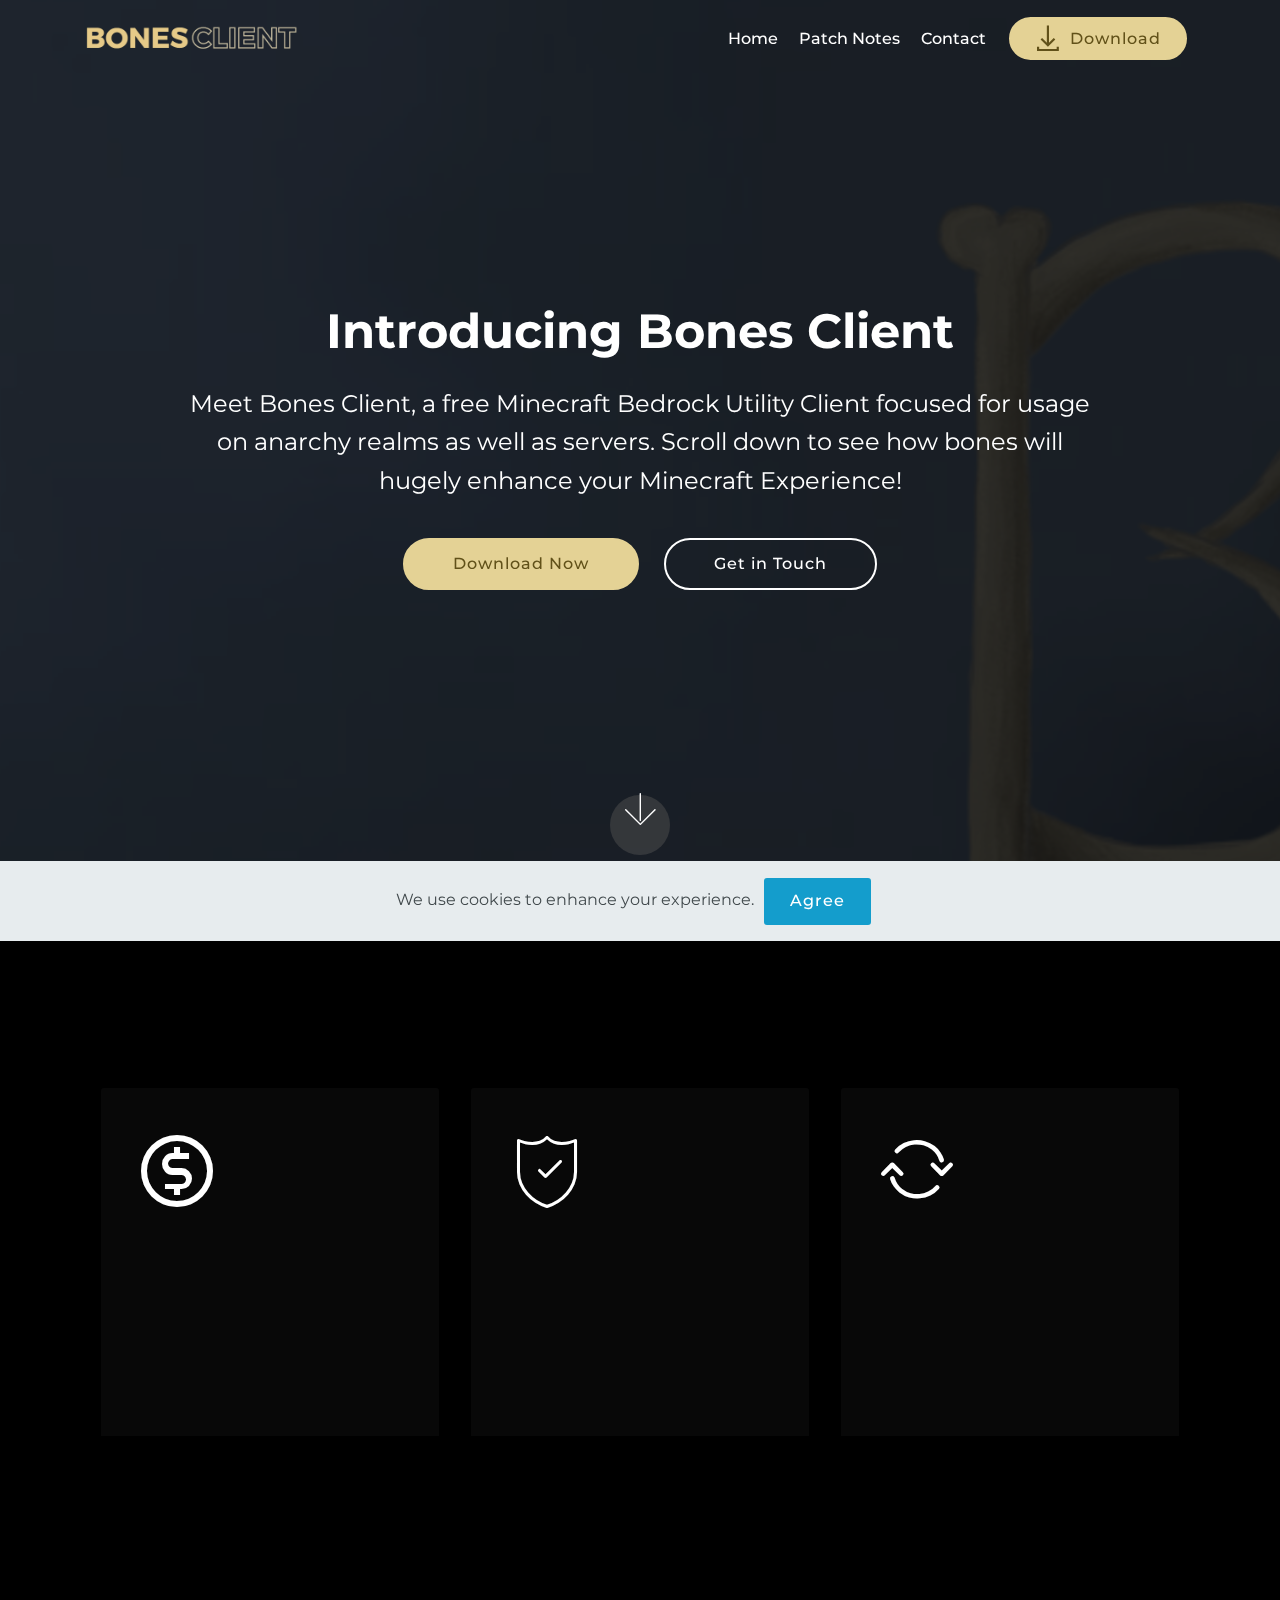
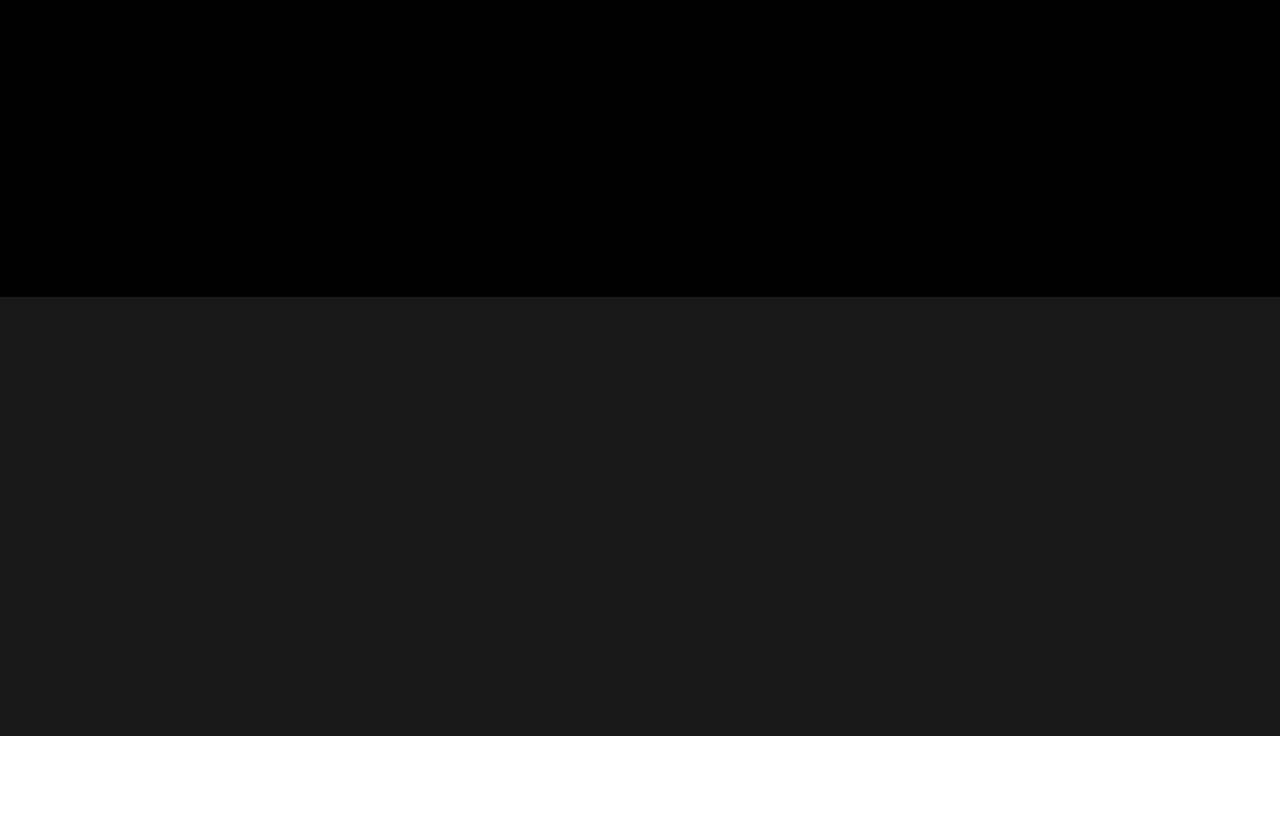
==== index.html @ 1eafcae9 "Add files via upload" ====
<!DOCTYPE html>
<html  >
<head>
  <!-- Site by James v4.12.3, https://bonesclient.ml -->
  <meta charset="UTF-8">
  <meta http-equiv="X-UA-Compatible" content="IE=edge">
  <meta name="generator" content="Dev Version 4.12.3, https://bonesclient.ml">
  <meta name="twitter:card" content="summary_large_image"/>
  <meta name="twitter:image:src" content="assets/images/index-meta.png">
  <meta property="og:image" content="assets/images/index-meta.png">
  <meta name="twitter:title" content="Home | Bones Client">
  <meta name="viewport" content="width=device-width, initial-scale=1, minimum-scale=1">
  <link rel="shortcut icon" href="assets/images/image-2.png" type="image/x-icon">
  <meta name="description" content="The homepage of bones client.">
  
  
  <title>Home | Bones Client</title>
  <link rel="stylesheet" href="assets/web/assets/mobirise-icons-bold/mobirise-icons-bold.css">
  <link rel="stylesheet" href="assets/web/assets/mobirise-icons2/mobirise2.css">
  <link rel="stylesheet" href="assets/web/assets/mobirise-icons/mobirise-icons.css">
  <link rel="stylesheet" href="assets/bootstrap/css/bootstrap.min.css">
  <link rel="stylesheet" href="assets/bootstrap/css/bootstrap-grid.min.css">
  <link rel="stylesheet" href="assets/bootstrap/css/bootstrap-reboot.min.css">
  <link rel="stylesheet" href="assets/dropdown/css/style.css">
  <link rel="stylesheet" href="assets/animatecss/animate.min.css">
  <link rel="stylesheet" href="assets/tether/tether.min.css">
  <link rel="stylesheet" href="assets/socicon/css/styles.css">
  <link rel="stylesheet" href="assets/theme/css/style.css">
  <link rel="preload" as="style" href="assets/mobirise/css/mbr-additional.css"><link rel="stylesheet" href="assets/mobirise/css/mbr-additional.css" type="text/css">
  
  
  
</head>
<body>
  <section class="menu cid-s9dp23ls5Z" once="menu" id="menu1-0">

    

    <nav class="navbar navbar-expand beta-menu navbar-dropdown align-items-center navbar-fixed-top navbar-toggleable-sm bg-color transparent">
        <button class="navbar-toggler navbar-toggler-right" type="button" data-toggle="collapse" data-target="#navbarSupportedContent" aria-controls="navbarSupportedContent" aria-expanded="false" aria-label="Toggle navigation">
            <div class="hamburger">
                <span></span>
                <span></span>
                <span></span>
                <span></span>
            </div>
        </button>
        <div class="menu-logo">
            <div class="navbar-brand">
                <span class="navbar-logo">
                    <a href="index.html">
                         <img src="assets/images/image-removebg-preview-9.png" alt="Mobirise" title="" style="height: 3.8rem;">
                    </a>
                </span>
                
            </div>
        </div>
        <div class="collapse navbar-collapse" id="navbarSupportedContent">
            <ul class="navbar-nav nav-dropdown" data-app-modern-menu="true"><li class="nav-item">
                    <a class="nav-link link text-white display-4" href="index.html">
                        
                        Home</a>
                </li>
                <li class="nav-item">
                    <a class="nav-link link text-white display-4" href="patch-notes.html">
                        
                        Patch Notes</a>
                </li><li class="nav-item"><a class="nav-link link text-white display-4" href="contact.html">
                        
                        Contact</a></li></ul>
            <div class="navbar-buttons mbr-section-btn"><a class="btn btn-sm btn-info display-4" href="download.html"><span class="mobi-mbri mobi-mbri-download mbr-iconfont mbr-iconfont-btn"></span>
                    
                    Download</a></div>
        </div>
    </nav>
</section>

<section class="engine"><a href="https://mobirise.info/h">create a web page</a></section><section class="cid-s9dpW4cPaA mbr-fullscreen mbr-parallax-background" id="header2-1">

    

    <div class="mbr-overlay" style="opacity: 0.8; background-color: rgb(0, 0, 0);"></div>

    <div class="container align-center">
        <div class="row justify-content-md-center">
            <div class="mbr-white col-md-10">
                <h1 class="mbr-section-title mbr-bold pb-3 mbr-fonts-style display-2">Introducing Bones Client</h1>
                
                <p class="mbr-text pb-3 mbr-fonts-style display-5">Meet Bones Client, a free Minecraft Bedrock Utility Client focused for usage on anarchy realms as well as servers. Scroll down to see how bones will hugely enhance your Minecraft Experience!<br></p>
                <div class="mbr-section-btn"><a class="btn btn-md btn-info display-4" href="download.html">Download Now</a>
                    <a class="btn btn-md btn-white-outline display-4" href="contact.html">Get in Touch</a></div>
            </div>
        </div>
    </div>
    <div class="mbr-arrow hidden-sm-down" aria-hidden="true">
        <a href="#next">
            <i class="mbri-down mbr-iconfont"></i>
        </a>
    </div>
</section>

<section class="header1 cid-s9dGH7DBmK" id="header16-h">

    

    

    <div class="container">
        <div class="row justify-content-md-center">
            <div class="col-md-10 align-center">
                <h1 class="mbr-section-title mbr-bold pb-3 mbr-fonts-style display-2">
                    Bones Guarantee</h1>
                
                
                
            </div>
        </div>
    </div>

</section>

<section class="features6 cid-s9duPdUijD" id="features6-2">
    
    

    
    <div class="container">
        <div class="media-container-row">

            <div class="card p-3 col-12 col-md-6 col-lg-4">
                <div class="card-img pb-3">
                    <span class="mbr-iconfont mobi-mbri-cash mobi-mbri" style="color: rgb(255, 255, 255); fill: rgb(255, 255, 255);"></span>
                </div>
                <div class="card-box">
                    <h4 class="card-title py-3 mbr-fonts-style display-7"><strong>
                        No Payment Required</strong></h4>
                    <p class="mbr-text mbr-fonts-style display-7">Bones Client is 100% free, without any payment required. We provide bones for free to ensure satisfaction of users.</p>
                </div>
            </div>

            <div class="card p-3 col-12 col-md-6 col-lg-4">
                <div class="card-img pb-3">
                    <span class="mbr-iconfont mbri-protect" style="color: rgb(255, 255, 255); fill: rgb(255, 255, 255);"></span>
                </div>
                <div class="card-box">
                    <h4 class="card-title py-3 mbr-fonts-style display-7"><strong>100% Malware Free &amp; Safe</strong></h4>
                    <p class="mbr-text mbr-fonts-style display-7">
                       Bones Client offers an experience, free of any harmful software or any viruses that could damage your computer.</p>
                </div>
            </div>

            <div class="card p-3 col-12 col-md-6 col-lg-4">
                <div class="card-img pb-3">
                    <span class="mbr-iconfont mbrib-update" style="color: rgb(255, 255, 255); fill: rgb(255, 255, 255);"></span>
                </div>
                <div class="card-box">
                    <h4 class="card-title py-3 mbr-fonts-style display-7"><strong>
                        Constant Updates</strong></h4>
                    <p class="mbr-text mbr-fonts-style display-7">
                       Bones Client is always up to date, with constant updates and upgrades to ensure a stable and unpatched release.&nbsp;</p>
                </div>
            </div>

            

        </div>

    </div>

</section>

<section class="header1 cid-s9dI2hWDxe" id="header16-l">

    

    

    <div class="container">
        <div class="row justify-content-md-center">
            <div class="col-md-10 align-center">
                <h1 class="mbr-section-title mbr-bold pb-3 mbr-fonts-style display-2">
                    Inquiries &amp; Questions</h1>
                
                <p class="mbr-text pb-3 mbr-fonts-style display-5">
                    Experiencing bugs or have any inquiries? Join our Discord server to get in touch with the Bones team.</p>
                <div class="mbr-section-btn"><a class="btn btn-md btn-white display-4" href="http://comingsoon.url" target="_blank"><span class="socicon socicon-discord mbr-iconfont mbr-iconfont-btn"></span>Discord</a></div>
            </div>
        </div>
    </div>

</section>

<section class="header1 cid-s9dCO9nBAZ mbr-parallax-background" id="header1-4">

    

    <div class="mbr-overlay" style="opacity: 0.9; background-color: rgb(0, 0, 0);">
    </div>

    <div class="container">
        <div class="row justify-content-md-center">
            <div class="mbr-white col-md-10">
                <h1 class="mbr-section-title align-center mbr-bold pb-3 mbr-fonts-style display-2">Get Bones Client Now!</h1>
                <h3 class="mbr-section-subtitle align-center mbr-light pb-3 mbr-fonts-style display-5">
                    Ready to experience a new dimension of Minecraft?</h3>
                <p class="mbr-text align-center pb-3 mbr-fonts-style display-4">
                    Your really need to try bones out for yourself to see how it significantly enhances your experience.</p>
                <div class="mbr-section-btn align-center"><a class="btn btn-md btn-info display-4" href="download.html">
                        Download Now</a></div>
            </div>
        </div>
    </div>

</section>

<section once="footers" class="cid-s9dK3R2lpr mbr-reveal" id="footer6-s">

    

    

    <div class="container">
        <div class="media-container-row align-center mbr-white">
            <div class="col-12">
                <p class="mbr-text mb-0 mbr-fonts-style display-7">
                    © Bones Client - Site made by James</p>
            </div>
        </div>
    </div>
</section>


  <script src="assets/web/assets/jquery/jquery.min.js"></script>
  <script src="assets/popper/popper.min.js"></script>
  <script src="assets/bootstrap/js/bootstrap.min.js"></script>
  <script src="assets/smoothscroll/smooth-scroll.js"></script>
  <script src="assets/dropdown/js/nav-dropdown.js"></script>
  <script src="assets/dropdown/js/navbar-dropdown.js"></script>
  <script src="assets/web/assets/cookies-alert-plugin/cookies-alert-core.js"></script>
  <script src="assets/web/assets/cookies-alert-plugin/cookies-alert-script.js"></script>
  <script src="assets/viewportchecker/jquery.viewportchecker.js"></script>
  <script src="assets/parallax/jarallax.min.js"></script>
  <script src="assets/tether/tether.min.js"></script>
  <script src="assets/touchswipe/jquery.touch-swipe.min.js"></script>
  <script src="assets/theme/js/script.js"></script>
  
  
<input name="cookieData" type="hidden" data-cookie-customDialogSelector='null' data-cookie-colorText='#424a4d' data-cookie-colorBg='rgba(234, 239, 241, 0.99)' data-cookie-textButton='Agree' data-cookie-colorButton='' data-cookie-colorLink='#424a4d' data-cookie-underlineLink='true' data-cookie-text="We use cookies to enhance your experience.">
    <input name="animation" type="hidden">
  </body>
</html>
---- assets/web/assets/mobirise-icons-bold/mobirise-icons-bold.css ----
@font-face {
  font-family: 'mobirise-icons-bold';
  font-display: swap;
  src:  url('mobirise-icons-bold.eot?m1l4yr');
  src:  url('mobirise-icons-bold.eot?m1l4yr#iefix') format('embedded-opentype'),
    url('mobirise-icons-bold.ttf?m1l4yr') format('truetype'),
    url('mobirise-icons-bold.woff?m1l4yr') format('woff'),
    url('mobirise-icons-bold.svg?m1l4yr#mobirise-icons-bold') format('svg');
  font-weight: normal;
  font-style: normal;
}

[class^="mbrib-"], [class*="mbrib-"] {
  /* use !important to prevent issues with browser extensions that change fonts */
  font-family: 'mobirise-icons-bold' !important;
  speak: none;
  font-style: normal;
  font-weight: normal;
  font-variant: normal;
  text-transform: none;
  line-height: 1;

  /* Better Font Rendering =========== */
  -webkit-font-smoothing: antialiased;
  -moz-osx-font-smoothing: grayscale;
}

.mbrib-add-submenu:before {
  content: "\e900";
}
.mbrib-alert:before {
  content: "\e901";
}
.mbrib-align-center:before {
  content: "\e902";
}
.mbrib-align-justify:before {
  content: "\e903";
}
.mbrib-align-left:before {
  content: "\e904";
}
.mbrib-align-right:before {
  content: "\e905";
}
.mbrib-android:before {
  content: "\e906";
}
.mbrib-apple:before {
  content: "\e907";
}
.mbrib-arrow-down:before {
  content: "\e908";
}
.mbrib-arrow-next:before {
  content: "\e909";
}
.mbrib-arrow-prev:before {
  content: "\e90a";
}
.mbrib-arrow-up:before {
  content: "\e90b";
}
.mbrib-bold:before {
  content: "\e90c";
}
.mbrib-bookmark:before {
  content: "\e90d";
}
.mbrib-bootstrap:before {
  content: "\e90e";
}
.mbrib-briefcase:before {
  content: "\e90f";
}
.mbrib-browse:before {
  content: "\e910";
}
.mbrib-bulleted-list:before {
  content: "\e911";
}
.mbrib-calendar:before {
  content: "\e912";
}
.mbrib-camera:before {
  content: "\e913";
}
.mbrib-cart-add:before {
  content: "\e914";
}
.mbrib-cart-full:before {
  content: "\e915";
}
.mbrib-cash:before {
  content: "\e916";
}
.mbrib-change-style:before {
  content: "\e917";
}
.mbrib-chat:before {
  content: "\e918";
}
.mbrib-clock:before {
  content: "\e919";
}
.mbrib-close:before {
  content: "\e91a";
}
.mbrib-cloud:before {
  content: "\e91b";
}
.mbrib-code:before {
  content: "\e91c";
}
.mbrib-contact-form:before {
  content: "\e91d";
}
.mbrib-credit-card:before {
  content: "\e91e";
}
.mbrib-cursor-click:before {
  content: "\e91f";
}
.mbrib-cust-feedback:before {
  content: "\e920";
}
.mbrib-database:before {
  content: "\e921";
}
.mbrib-delivery:before {
  content: "\e922";
}
.mbrib-desktop:before {
  content: "\e923";
}
.mbrib-devices:before {
  content: "\e924";
}
.mbrib-down:before {
  content: "\e925";
}
.mbrib-download:before {
  content: "\e926";
}
.mbrib-drag-n-drop:before {
  content: "\e927";
}
.mbrib-drag-n-drop2:before {
  content: "\e928";
}
.mbrib-edit:before {
  content: "\e929";
}
.mbrib-edit2:before {
  content: "\e92a";
}
.mbrib-error:before {
  content: "\e92b";
}
.mbrib-extension:before {
  content: "\e92c";
}
.mbrib-features:before {
  content: "\e92d";
}
.mbrib-file:before {
  content: "\e92e";
}
.mbrib-flag:before {
  content: "\e92f";
}
.mbrib-folder:before {
  content: "\e930";
}
.mbrib-gift:before {
  content: "\e931";
}
.mbrib-github:before {
  content: "\e932";
}
.mbrib-globe-2:before {
  content: "\e933";
}
.mbrib-globe:before {
  content: "\e934";
}
.mbrib-growing-chart:before {
  content: "\e935";
}
.mbrib-hearth:before {
  content: "\e936";
}
.mbrib-help:before {
  content: "\e937";
}
.mbrib-home:before {
  content: "\e938";
}
.mbrib-hot-cup:before {
  content: "\e939";
}
.mbrib-idea:before {
  content: "\e93a";
}
.mbrib-image-gallery:before {
  content: "\e93b";
}
.mbrib-image-slider:before {
  content: "\e93c";
}
.mbrib-info:before {
  content: "\e93d";
}
.mbrib-italic:before {
  content: "\e93e";
}
.mbrib-key:before {
  content: "\e93f";
}
.mbrib-laptop:before {
  content: "\e940";
}
.mbrib-layers:before {
  content: "\e941";
}
.mbrib-left-right:before {
  content: "\e942";
}
.mbrib-left:before {
  content: "\e943";
}
.mbrib-letter:before {
  content: "\e944";
}
.mbrib-like:before {
  content: "\e945";
}
.mbrib-link:before {
  content: "\e946";
}
.mbrib-lock:before {
  content: "\e947";
}
.mbrib-login:before {
  content: "\e948";
}
.mbrib-logout:before {
  content: "\e949";
}
.mbrib-magic-stick:before {
  content: "\e94a";
}
.mbrib-map-pin:before {
  content: "\e94b";
}
.mbrib-menu:before {
  content: "\e94c";
}
.mbrib-mobile:before {
  content: "\e94d";
}
.mbrib-mobile2:before {
  content: "\e94e";
}
.mbrib-mobirise:before {
  content: "\e94f";
}
.mbrib-more-horizontal:before {
  content: "\e950";
}
.mbrib-more-vertical:before {
  content: "\e951";
}
.mbrib-music:before {
  content: "\e952";
}
.mbrib-new-file:before {
  content: "\e953";
}
.mbrib-numbered-list:before {
  content: "\e954";
}
.mbrib-opened-folder:before {
  content: "\e955";
}
.mbrib-pages:before {
  content: "\e956";
}
.mbrib-paper-plane:before {
  content: "\e957";
}
.mbrib-paperclip:before {
  content: "\e958";
}
.mbrib-photo:before {
  content: "\e959";
}
.mbrib-photos:before {
  content: "\e95a";
}
.mbrib-pin:before {
  content: "\e95b";
}
.mbrib-play:before {
  content: "\e95c";
}
.mbrib-plus:before {
  content: "\e95d";
}
.mbrib-preview:before {
  content: "\e95e";
}
.mbrib-print:before {
  content: "\e95f";
}
.mbrib-protect:before {
  content: "\e960";
}
.mbrib-question:before {
  content: "\e961";
}
.mbrib-quote-left:before {
  content: "\e962";
}
.mbrib-quote-right:before {
  content: "\e963";
}
.mbrib-redo:before {
  content: "\e964";
}
.mbrib-refresh:before {
  content: "\e965";
}
.mbrib-responsive:before {
  content: "\e966";
}
.mbrib-right:before {
  content: "\e967";
}
.mbrib-rocket:before {
  content: "\e968";
}
.mbrib-sad-face:before {
  content: "\e969";
}
.mbrib-sale:before {
  content: "\e96a";
}
.mbrib-save:before {
  content: "\e96b";
}
.mbrib-search:before {
  content: "\e96c";
}
.mbrib-setting:before {
  content: "\e96d";
}
.mbrib-setting2:before {
  content: "\e96e";
}
.mbrib-setting3:before {
  content: "\e96f";
}
.mbrib-share:before {
  content: "\e970";
}
.mbrib-shopping-bag:before {
  content: "\e971";
}
.mbrib-shopping-basket:before {
  content: "\e972";
}
.mbrib-shopping-cart:before {
  content: "\e973";
}
.mbrib-sites:before {
  content: "\e974";
}
.mbrib-smile-face:before {
  content: "\e975";
}
.mbrib-speed:before {
  content: "\e976";
}
.mbrib-star:before {
  content: "\e977";
}
.mbrib-success:before {
  content: "\e978";
}
.mbrib-sun:before {
  content: "\e979";
}
.mbrib-sun2:before {
  content: "\e97a";
}
.mbrib-tablet-vertical:before {
  content: "\e97b";
}
.mbrib-tablet:before {
  content: "\e97c";
}
.mbrib-target:before {
  content: "\e97d";
}
.mbrib-timer:before {
  content: "\e97e";
}
.mbrib-to-ftp:before {
  content: "\e97f";
}
.mbrib-to-local-drive:before {
  content: "\e980";
}
.mbrib-touch-swipe:before {
  content: "\e981";
}
.mbrib-touch:before {
  content: "\e982";
}
.mbrib-trash:before {
  content: "\e983";
}
.mbrib-underline:before {
  content: "\e984";
}
.mbrib-undo:before {
  content: "\e985";
}
.mbrib-unlink:before {
  content: "\e986";
}
.mbrib-unlock:before {
  content: "\e987";
}
.mbrib-up-down:before {
  content: "\e988";
}
.mbrib-up:before {
  content: "\e989";
}
.mbrib-update:before {
  content: "\e98a";
}
.mbrib-upload:before {
  content: "\e98b";
}
.mbrib-user:before {
  content: "\e98c";
}
.mbrib-user2:before {
  content: "\e98d";
}
.mbrib-users:before {
  content: "\e98e";
}
.mbrib-video-play:before {
  content: "\e98f";
}
.mbrib-video:before {
  content: "\e990";
}
.mbrib-watch:before {
  content: "\e991";
}
.mbrib-website-theme:before {
  content: "\e992";
}
.mbrib-wifi:before {
  content: "\e993";
}
.mbrib-windows:before {
  content: "\e994";
}
.mbrib-zoom-out:before {
  content: "\e995";
}
---- assets/web/assets/mobirise-icons2/mobirise2.css ----
@font-face {
  font-family: 'Moririse2';
  font-display: swap;
  src:  url('mobirise2.eot?f2bix4');
  src:  url('mobirise2.eot?f2bix4#iefix') format('embedded-opentype'),
    url('mobirise2.ttf?f2bix4') format('truetype'),
    url('mobirise2.woff?f2bix4') format('woff'),
    url('mobirise2.svg?f2bix4#mobirise2') format('svg');
  font-weight: normal;
  font-style: normal;
}

[class^="mobi-"], [class*=" mobi-"] {
  /* use !important to prevent issues with browser extensions that change fonts */
  font-family: 'Moririse2' !important;
  speak: none;
  font-style: normal;
  font-weight: normal;
  font-variant: normal;
  text-transform: none;
  line-height: 1;

  /* Better Font Rendering =========== */
  -webkit-font-smoothing: antialiased;
  -moz-osx-font-smoothing: grayscale;
}

.mobi-mbri-add-submenu:before {
  content: "\e900";
}
.mobi-mbri-alert:before {
  content: "\e901";
}
.mobi-mbri-align-center:before {
  content: "\e902";
}
.mobi-mbri-align-justify:before {
  content: "\e903";
}
.mobi-mbri-align-left:before {
  content: "\e904";
}
.mobi-mbri-align-right:before {
  content: "\e905";
}
.mobi-mbri-android:before {
  content: "\e906";
}
.mobi-mbri-apple:before {
  content: "\e907";
}
.mobi-mbri-arrow-down:before {
  content: "\e908";
}
.mobi-mbri-arrow-next:before {
  content: "\e909";
}
.mobi-mbri-arrow-prev:before {
  content: "\e90a";
}
.mobi-mbri-arrow-up:before {
  content: "\e90b";
}
.mobi-mbri-bold:before {
  content: "\e90c";
}
.mobi-mbri-bookmark:before {
  content: "\e90d";
}
.mobi-mbri-bootstrap:before {
  content: "\e90e";
}
.mobi-mbri-briefcase:before {
  content: "\e90f";
}
.mobi-mbri-browse:before {
  content: "\e910";
}
.mobi-mbri-bulleted-list:before {
  content: "\e911";
}
.mobi-mbri-calendar:before {
  content: "\e912";
}
.mobi-mbri-camera:before {
  content: "\e913";
}
.mobi-mbri-cart-add:before {
  content: "\e914";
}
.mobi-mbri-cart-full:before {
  content: "\e915";
}
.mobi-mbri-cash:before {
  content: "\e916";
}
.mobi-mbri-change-style:before {
  content: "\e917";
}
.mobi-mbri-chat:before {
  content: "\e918";
}
.mobi-mbri-clock:before {
  content: "\e919";
}
.mobi-mbri-close:before {
  content: "\e91a";
}
.mobi-mbri-cloud:before {
  content: "\e91b";
}
.mobi-mbri-code:before {
  content: "\e91c";
}
.mobi-mbri-contact-form:before {
  content: "\e91d";
}
.mobi-mbri-credit-card:before {
  content: "\e91e";
}
.mobi-mbri-cursor-click:before {
  content: "\e91f";
}
.mobi-mbri-cust-feedback:before {
  content: "\e920";
}
.mobi-mbri-database:before {
  content: "\e921";
}
.mobi-mbri-delivery:before {
  content: "\e922";
}
.mobi-mbri-desktop:before {
  content: "\e923";
}
.mobi-mbri-devices:before {
  content: "\e924";
}
.mobi-mbri-down:before {
  content: "\e925";
}
.mobi-mbri-download-2:before {
  content: "\e926";
}
.mobi-mbri-download:before {
  content: "\e927";
}
.mobi-mbri-drag-n-drop-2:before {
  content: "\e928";
}
.mobi-mbri-drag-n-drop:before {
  content: "\e929";
}
.mobi-mbri-edit-2:before {
  content: "\e92a";
}
.mobi-mbri-edit:before {
  content: "\e92b";
}
.mobi-mbri-error:before {
  content: "\e92c";
}
.mobi-mbri-extension:before {
  content: "\e92d";
}
.mobi-mbri-features:before {
  content: "\e92e";
}
.mobi-mbri-file:before {
  content: "\e92f";
}
.mobi-mbri-flag:before {
  content: "\e930";
}
.mobi-mbri-folder:before {
  content: "\e931";
}
.mobi-mbri-gift:before {
  content: "\e932";
}
.mobi-mbri-github:before {
  content: "\e933";
}
.mobi-mbri-globe-2:before {
  content: "\e934";
}
.mobi-mbri-globe:before {
  content: "\e935";
}
.mobi-mbri-growing-chart:before {
  content: "\e936";
}
.mobi-mbri-hearth:before {
  content: "\e937";
}
.mobi-mbri-help:before {
  content: "\e938";
}
.mobi-mbri-home:before {
  content: "\e939";
}
.mobi-mbri-hot-cup:before {
  content: "\e93a";
}
.mobi-mbri-idea:before {
  content: "\e93b";
}
.mobi-mbri-image-gallery:before {
  content: "\e93c";
}
.mobi-mbri-image-slider:before {
  content: "\e93d";
}
.mobi-mbri-info:before {
  content: "\e93e";
}
.mobi-mbri-italic:before {
  content: "\e93f";
}
.mobi-mbri-key:before {
  content: "\e940";
}
.mobi-mbri-laptop:before {
  content: "\e941";
}
.mobi-mbri-layers:before {
  content: "\e942";
}
.mobi-mbri-left-right:before {
  content: "\e943";
}
.mobi-mbri-left:before {
  content: "\e944";
}
.mobi-mbri-letter:before {
  content: "\e945";
}
.mobi-mbri-like:before {
  content: "\e946";
}
.mobi-mbri-link:before {
  content: "\e947";
}
.mobi-mbri-lock:before {
  content: "\e948";
}
.mobi-mbri-login:before {
  content: "\e949";
}
.mobi-mbri-logout:before {
  content: "\e94a";
}
.mobi-mbri-magic-stick:before {
  content: "\e94b";
}
.mobi-mbri-map-pin:before {
  content: "\e94c";
}
.mobi-mbri-menu:before {
  content: "\e94d";
}
.mobi-mbri-mobile-2:before {
  content: "\e94e";
}
.mobi-mbri-mobile-horizontal:before {
  content: "\e94f";
}
.mobi-mbri-mobile:before {
  content: "\e950";
}
.mobi-mbri-mobirise:before {
  content: "\e951";
}
.mobi-mbri-more-horizontal:before {
  content: "\e952";
}
.mobi-mbri-more-vertical:before {
  content: "\e953";
}
.mobi-mbri-music:before {
  content: "\e954";
}
.mobi-mbri-new-file:before {
  content: "\e955";
}
.mobi-mbri-numbered-list:before {
  content: "\e956";
}
.mobi-mbri-opened-folder:before {
  content: "\e957";
}
.mobi-mbri-pages:before {
  content: "\e958";
}
.mobi-mbri-paper-plane:before {
  content: "\e959";
}
.mobi-mbri-paperclip:before {
  content: "\e95a";
}
.mobi-mbri-phone:before {
  content: "\e95b";
}
.mobi-mbri-photo:before {
  content: "\e95c";
}
.mobi-mbri-photos:before {
  content: "\e95d";
}
.mobi-mbri-pin:before {
  content: "\e95e";
}
.mobi-mbri-play:before {
  content: "\e95f";
}
.mobi-mbri-plus:before {
  content: "\e960";
}
.mobi-mbri-preview:before {
  content: "\e961";
}
.mobi-mbri-print:before {
  content: "\e962";
}
.mobi-mbri-protect:before {
  content: "\e963";
}
.mobi-mbri-question:before {
  content: "\e964";
}
.mobi-mbri-quote-left:before {
  content: "\e965";
}
.mobi-mbri-quote-right:before {
  content: "\e966";
}
.mobi-mbri-redo:before {
  content: "\e967";
}
.mobi-mbri-refresh:before {
  content: "\e968";
}
.mobi-mbri-responsive-2:before {
  content: "\e969";
}
.mobi-mbri-responsive:before {
  content: "\e96a";
}
.mobi-mbri-right:before {
  content: "\e96b";
}
.mobi-mbri-rocket:before {
  content: "\e96c";
}
.mobi-mbri-sad-face:before {
  content: "\e96d";
}
.mobi-mbri-sale:before {
  content: "\e96e";
}
.mobi-mbri-save:before {
  content: "\e96f";
}
.mobi-mbri-search:before {
  content: "\e970";
}
.mobi-mbri-setting-2:before {
  content: "\e971";
}
.mobi-mbri-setting-3:before {
  content: "\e972";
}
.mobi-mbri-setting:before {
  content: "\e973";
}
.mobi-mbri-share:before {
  content: "\e974";
}
.mobi-mbri-shopping-bag:before {
  content: "\e975";
}
.mobi-mbri-shopping-basket:before {
  content: "\e976";
}
.mobi-mbri-shopping-cart:before {
  content: "\e977";
}
.mobi-mbri-sites:before {
  content: "\e978";
}
.mobi-mbri-smile-face:before {
  content: "\e979";
}
.mobi-mbri-speed:before {
  content: "\e97a";
}
.mobi-mbri-star:before {
  content: "\e97b";
}
.mobi-mbri-success:before {
  content: "\e97c";
}
.mobi-mbri-sun:before {
  content: "\e97d";
}
.mobi-mbri-sun2:before {
  content: "\e97e";
}
.mobi-mbri-tablet-vertical:before {
  content: "\e97f";
}
.mobi-mbri-tablet:before {
  content: "\e980";
}
.mobi-mbri-target:before {
  content: "\e981";
}
.mobi-mbri-timer:before {
  content: "\e982";
}
.mobi-mbri-to-ftp:before {
  content: "\e983";
}
.mobi-mbri-to-local-drive:before {
  content: "\e984";
}
.mobi-mbri-touch-swipe:before {
  content: "\e985";
}
.mobi-mbri-touch:before {
  content: "\e986";
}
.mobi-mbri-trash:before {
  content: "\e987";
}
.mobi-mbri-underline:before {
  content: "\e988";
}
.mobi-mbri-undo:before {
  content: "\e989";
}
.mobi-mbri-unlink:before {
  content: "\e98a";
}
.mobi-mbri-unlock:before {
  content: "\e98b";
}
.mobi-mbri-up-down:before {
  content: "\e98c";
}
.mobi-mbri-up:before {
  content: "\e98d";
}
.mobi-mbri-update:before {
  content: "\e98e";
}
.mobi-mbri-upload-2:before {
  content: "\e98f";
}
.mobi-mbri-upload:before {
  content: "\e990";
}
.mobi-mbri-user-2:before {
  content: "\e991";
}
.mobi-mbri-user:before {
  content: "\e992";
}
.mobi-mbri-users:before {
  content: "\e993";
}
.mobi-mbri-video-play:before {
  content: "\e994";
}
.mobi-mbri-video:before {
  content: "\e995";
}
.mobi-mbri-watch:before {
  content: "\e996";
}
.mobi-mbri-website-theme-2:before {
  content: "\e997";
}
.mobi-mbri-website-theme:before {
  content: "\e998";
}
.mobi-mbri-wifi:before {
  content: "\e999";
}
.mobi-mbri-windows:before {
  content: "\e99a";
}
.mobi-mbri-zoom-in:before {
  content: "\e99b";
}
.mobi-mbri-zoom-out:before {
  content: "\e99c";
}
---- assets/web/assets/mobirise-icons/mobirise-icons.css ----
@font-face {
  font-family: 'MobiriseIcons';
  src:  url('mobirise-icons.eot?spat4u');
  src:  url('mobirise-icons.eot?spat4u#iefix') format('embedded-opentype'),
    url('mobirise-icons.ttf?spat4u') format('truetype'),
    url('mobirise-icons.woff?spat4u') format('woff'),
    url('mobirise-icons.svg?spat4u#MobiriseIcons') format('svg');
  font-weight: normal;
  font-style: normal;
  font-display: swap;
}

[class^="mbri-"], [class*=" mbri-"] {
  /* use !important to prevent issues with browser extensions that change fonts */
  font-family: MobiriseIcons !important;
  speak: none;
  font-style: normal;
  font-weight: normal;
  font-variant: normal;
  text-transform: none;
  line-height: 1;

  /* Better Font Rendering =========== */
  -webkit-font-smoothing: antialiased;
  -moz-osx-font-smoothing: grayscale;
}

.mbri-add-submenu:before {
  content: "\e900";
}
.mbri-alert:before {
  content: "\e901";
}
.mbri-align-center:before {
  content: "\e902";
}
.mbri-align-justify:before {
  content: "\e903";
}
.mbri-align-left:before {
  content: "\e904";
}
.mbri-align-right:before {
  content: "\e905";
}
.mbri-android:before {
  content: "\e906";
}
.mbri-apple:before {
  content: "\e907";
}
.mbri-arrow-down:before {
  content: "\e908";
}
.mbri-arrow-next:before {
  content: "\e909";
}
.mbri-arrow-prev:before {
  content: "\e90a";
}
.mbri-arrow-up:before {
  content: "\e90b";
}
.mbri-bold:before {
  content: "\e90c";
}
.mbri-bookmark:before {
  content: "\e90d";
}
.mbri-bootstrap:before {
  content: "\e90e";
}
.mbri-briefcase:before {
  content: "\e90f";
}
.mbri-browse:before {
  content: "\e910";
}
.mbri-bulleted-list:before {
  content: "\e911";
}
.mbri-calendar:before {
  content: "\e912";
}
.mbri-camera:before {
  content: "\e913";
}
.mbri-cart-add:before {
  content: "\e914";
}
.mbri-cart-full:before {
  content: "\e915";
}
.mbri-cash:before {
  content: "\e916";
}
.mbri-change-style:before {
  content: "\e917";
}
.mbri-chat:before {
  content: "\e918";
}
.mbri-clock:before {
  content: "\e919";
}
.mbri-close:before {
  content: "\e91a";
}
.mbri-cloud:before {
  content: "\e91b";
}
.mbri-code:before {
  content: "\e91c";
}
.mbri-contact-form:before {
  content: "\e91d";
}
.mbri-credit-card:before {
  content: "\e91e";
}
.mbri-cursor-click:before {
  content: "\e91f";
}
.mbri-cust-feedback:before {
  content: "\e920";
}
.mbri-database:before {
  content: "\e921";
}
.mbri-delivery:before {
  content: "\e922";
}
.mbri-desktop:before {
  content: "\e923";
}
.mbri-devices:before {
  content: "\e924";
}
.mbri-down:before {
  content: "\e925";
}
.mbri-download:before {
  content: "\e989";
}
.mbri-drag-n-drop:before {
  content: "\e927";
}
.mbri-drag-n-drop2:before {
  content: "\e928";
}
.mbri-edit:before {
  content: "\e929";
}
.mbri-edit2:before {
  content: "\e92a";
}
.mbri-error:before {
  content: "\e92b";
}
.mbri-extension:before {
  content: "\e92c";
}
.mbri-features:before {
  content: "\e92d";
}
.mbri-file:before {
  content: "\e92e";
}
.mbri-flag:before {
  content: "\e92f";
}
.mbri-folder:before {
  content: "\e930";
}
.mbri-gift:before {
  content: "\e931";
}
.mbri-github:before {
  content: "\e932";
}
.mbri-globe:before {
  content: "\e933";
}
.mbri-globe-2:before {
  content: "\e934";
}
.mbri-growing-chart:before {
  content: "\e935";
}
.mbri-hearth:before {
  content: "\e936";
}
.mbri-help:before {
  content: "\e937";
}
.mbri-home:before {
  content: "\e938";
}
.mbri-hot-cup:before {
  content: "\e939";
}
.mbri-idea:before {
  content: "\e93a";
}
.mbri-image-gallery:before {
  content: "\e93b";
}
.mbri-image-slider:before {
  content: "\e93c";
}
.mbri-info:before {
  content: "\e93d";
}
.mbri-italic:before {
  content: "\e93e";
}
.mbri-key:before {
  content: "\e93f";
}
.mbri-laptop:before {
  content: "\e940";
}
.mbri-layers:before {
  content: "\e941";
}
.mbri-left-right:before {
  content: "\e942";
}
.mbri-left:before {
  content: "\e943";
}
.mbri-letter:before {
  content: "\e944";
}
.mbri-like:before {
  content: "\e945";
}
.mbri-link:before {
  content: "\e946";
}
.mbri-lock:before {
  content: "\e947";
}
.mbri-login:before {
  content: "\e948";
}
.mbri-logout:before {
  content: "\e949";
}
.mbri-magic-stick:before {
  content: "\e94a";
}
.mbri-map-pin:before {
  content: "\e94b";
}
.mbri-menu:before {
  content: "\e94c";
}
.mbri-mobile:before {
  content: "\e94d";
}
.mbri-mobile2:before {
  content: "\e94e";
}
.mbri-mobirise:before {
  content: "\e94f";
}
.mbri-more-horizontal:before {
  content: "\e950";
}
.mbri-more-vertical:before {
  content: "\e951";
}
.mbri-music:before {
  content: "\e952";
}
.mbri-new-file:before {
  content: "\e953";
}
.mbri-numbered-list:before {
  content: "\e954";
}
.mbri-opened-folder:before {
  content: "\e955";
}
.mbri-pages:before {
  content: "\e956";
}
.mbri-paper-plane:before {
  content: "\e957";
}
.mbri-paperclip:before {
  content: "\e958";
}
.mbri-photo:before {
  content: "\e959";
}
.mbri-photos:before {
  content: "\e95a";
}
.mbri-pin:before {
  content: "\e95b";
}
.mbri-play:before {
  content: "\e95c";
}
.mbri-plus:before {
  content: "\e95d";
}
.mbri-preview:before {
  content: "\e95e";
}
.mbri-print:before {
  content: "\e95f";
}
.mbri-protect:before {
  content: "\e960";
}
.mbri-question:before {
  content: "\e961";
}
.mbri-quote-left:before {
  content: "\e962";
}
.mbri-quote-right:before {
  content: "\e963";
}
.mbri-refresh:before {
  content: "\e964";
}
.mbri-responsive:before {
  content: "\e965";
}
.mbri-right:before {
  content: "\e966";
}
.mbri-rocket:before {
  content: "\e967";
}
.mbri-sad-face:before {
  content: "\e968";
}
.mbri-sale:before {
  content: "\e969";
}
.mbri-save:before {
  content: "\e96a";
}
.mbri-search:before {
  content: "\e96b";
}
.mbri-setting:before {
  content: "\e96c";
}
.mbri-setting2:before {
  content: "\e96d";
}
.mbri-setting3:before {
  content: "\e96e";
}
.mbri-share:before {
  content: "\e96f";
}
.mbri-shopping-bag:before {
  content: "\e970";
}
.mbri-shopping-basket:before {
  content: "\e971";
}
.mbri-shopping-cart:before {
  content: "\e972";
}
.mbri-sites:before {
  content: "\e973";
}
.mbri-smile-face:before {
  content: "\e974";
}
.mbri-speed:before {
  content: "\e975";
}
.mbri-star:before {
  content: "\e976";
}
.mbri-success:before {
  content: "\e977";
}
.mbri-sun:before {
  content: "\e978";
}
.mbri-sun2:before {
  content: "\e979";
}
.mbri-tablet:before {
  content: "\e97a";
}
.mbri-tablet-vertical:before {
  content: "\e97b";
}
.mbri-target:before {
  content: "\e97c";
}
.mbri-timer:before {
  content: "\e97d";
}
.mbri-to-ftp:before {
  content: "\e97e";
}
.mbri-to-local-drive:before {
  content: "\e97f";
}
.mbri-touch-swipe:before {
  content: "\e980";
}
.mbri-touch:before {
  content: "\e981";
}
.mbri-trash:before {
  content: "\e982";
}
.mbri-underline:before {
  content: "\e983";
}
.mbri-unlink:before {
  content: "\e984";
}
.mbri-unlock:before {
  content: "\e985";
}
.mbri-up-down:before {
  content: "\e986";
}
.mbri-up:before {
  content: "\e987";
}
.mbri-update:before {
  content: "\e988";
}
.mbri-upload:before {
 content: "\e926"; 
}
.mbri-user:before {
  content: "\e98a";
}
.mbri-user2:before {
  content: "\e98b";
}
.mbri-users:before {
  content: "\e98c";
}
.mbri-video:before {
  content: "\e98d";
}
.mbri-video-play:before {
  content: "\e98e";
}
.mbri-watch:before {
  content: "\e98f";
}
.mbri-website-theme:before {
  content: "\e990";
}
.mbri-wifi:before {
  content: "\e991";
}
.mbri-windows:before {
  content: "\e992";
}
.mbri-zoom-out:before {
  content: "\e993";
}
.mbri-redo:before {
  content: "\e994";
}
.mbri-undo:before {
  content: "\e995";
}
---- assets/dropdown/css/style.css ----
.navbar-dropdown {
  left: 0;
  padding: 0;
  position: absolute;
  right: 0;
  top: 0;
  transition: all 0.45s ease;
  z-index: 1030;
  background: #282828; }
  .navbar-dropdown .navbar-logo {
    margin-right: 0.8rem;
    transition: margin 0.3s ease-in-out;
    vertical-align: middle; }
    .navbar-dropdown .navbar-logo img {
      height: 3.125rem;
      transition: all 0.3s ease-in-out; }
    .navbar-dropdown .navbar-logo.mbr-iconfont {
      font-size: 3.125rem;
      line-height: 3.125rem; }
  .navbar-dropdown .navbar-caption {
    font-weight: 700;
    white-space: normal;
    vertical-align: -4px;
    line-height: 3.125rem !important; }
    .navbar-dropdown .navbar-caption, .navbar-dropdown .navbar-caption:hover {
      color: inherit;
      text-decoration: none; }
  .navbar-dropdown .mbr-iconfont + .navbar-caption {
    vertical-align: -1px; }
  .navbar-dropdown.navbar-fixed-top {
    position: fixed; }
  .navbar-dropdown .navbar-brand span {
    vertical-align: -4px; }
  .navbar-dropdown.bg-color.transparent {
    background: none; }
  .navbar-dropdown.navbar-short .navbar-brand {
    padding: 0.625rem 0; }
    .navbar-dropdown.navbar-short .navbar-brand span {
      vertical-align: -1px; }
  .navbar-dropdown.navbar-short .navbar-caption {
    line-height: 2.375rem !important;
    vertical-align: -2px; }
  .navbar-dropdown.navbar-short .navbar-logo {
    margin-right: 0.5rem; }
    .navbar-dropdown.navbar-short .navbar-logo img {
      height: 2.375rem; }
    .navbar-dropdown.navbar-short .navbar-logo.mbr-iconfont {
      font-size: 2.375rem;
      line-height: 2.375rem; }
  .navbar-dropdown.navbar-short .mbr-table-cell {
    height: 3.625rem; }
  .navbar-dropdown .navbar-close {
    left: 0.6875rem;
    position: fixed;
    top: 0.75rem;
    z-index: 1000; }
  .navbar-dropdown .hamburger-icon {
    content: "";
    display: inline-block;
    vertical-align: middle;
    width: 16px;
    -webkit-box-shadow: 0 -6px 0 1px #282828,0 0 0 1px #282828,0 6px 0 1px #282828;
    -moz-box-shadow: 0 -6px 0 1px #282828,0 0 0 1px #282828,0 6px 0 1px #282828;
    box-shadow: 0 -6px 0 1px #282828,0 0 0 1px #282828,0 6px 0 1px #282828; }

.dropdown-menu .dropdown-toggle[data-toggle="dropdown-submenu"]::after {
  border-bottom: 0.35em solid transparent;
  border-left: 0.35em solid;
  border-right: 0;
  border-top: 0.35em solid transparent;
  margin-left: 0.3rem; }

.dropdown-menu .dropdown-item:focus {
  outline: 0; }

.nav-dropdown {
  font-size: 0.75rem;
  font-weight: 500;
  height: auto !important; }
  .nav-dropdown .nav-btn {
    padding-left: 1rem; }
  .nav-dropdown .link {
    margin: .667em 1.667em;
    font-weight: 500;
    padding: 0;
    transition: color .2s ease-in-out; }
    .nav-dropdown .link.dropdown-toggle {
      margin-right: 2.583em; }
      .nav-dropdown .link.dropdown-toggle::after {
        margin-left: .25rem;
        border-top: 0.35em solid;
        border-right: 0.35em solid transparent;
        border-left: 0.35em solid transparent;
        border-bottom: 0; }
      .nav-dropdown .link.dropdown-toggle[aria-expanded="true"] {
        margin: 0;
        padding: 0.667em 3.263em  0.667em 1.667em; }
  .nav-dropdown .link::after,
  .nav-dropdown .dropdown-item::after {
    color: inherit; }
  .nav-dropdown .btn {
    font-size: 0.75rem;
    font-weight: 700;
    letter-spacing: 0;
    margin-bottom: 0;
    padding-left: 1.25rem;
    padding-right: 1.25rem; }
  .nav-dropdown .dropdown-menu {
    border-radius: 0;
    border: 0;
    left: 0;
    margin: 0;
    padding-bottom: 1.25rem;
    padding-top: 1.25rem;
    position: relative; }
  .nav-dropdown .dropdown-submenu {
    margin-left: 0.125rem;
    top: 0; }
  .nav-dropdown .dropdown-item {
    font-weight: 500;
    line-height: 2;
    padding: 0.3846em 4.615em 0.3846em 1.5385em;
    position: relative;
    transition: color .2s ease-in-out, background-color .2s ease-in-out; }
    .nav-dropdown .dropdown-item::after {
      margin-top: -0.3077em;
      position: absolute;
      right: 1.1538em;
      top: 50%; }
    .nav-dropdown .dropdown-item:focus, .nav-dropdown .dropdown-item:hover {
      background: none; }

@media (max-width: 767px) {
  .nav-dropdown.navbar-toggleable-sm {
    bottom: 0;
    display: none;
    left: 0;
    overflow-x: hidden;
    position: fixed;
    top: 0;
    transform: translateX(-100%);
    -ms-transform: translateX(-100%);
    -webkit-transform: translateX(-100%);
    width: 18.75rem;
    z-index: 999; } }
.nav-dropdown.navbar-toggleable-xl {
  bottom: 0;
  display: none;
  left: 0;
  overflow-x: hidden;
  position: fixed;
  top: 0;
  transform: translateX(-100%);
  -ms-transform: translateX(-100%);
  -webkit-transform: translateX(-100%);
  width: 18.75rem;
  z-index: 999; }

.nav-dropdown-sm {
  display: block !important;
  overflow-x: hidden;
  overflow: auto;
  padding-top: 3.875rem; }
  .nav-dropdown-sm::after {
    content: "";
    display: block;
    height: 3rem;
    width: 100%; }
  .nav-dropdown-sm.collapse.in ~ .navbar-close {
    display: block !important; }
  .nav-dropdown-sm.collapsing, .nav-dropdown-sm.collapse.in {
    transform: translateX(0);
    -ms-transform: translateX(0);
    -webkit-transform: translateX(0);
    transition: all 0.25s ease-out;
    -webkit-transition: all 0.25s ease-out;
    background: #282828; }
  .nav-dropdown-sm.collapsing[aria-expanded="false"] {
    transform: translateX(-100%);
    -ms-transform: translateX(-100%);
    -webkit-transform: translateX(-100%); }
  .nav-dropdown-sm .nav-item {
    display: block;
    margin-left: 0 !important;
    padding-left: 0; }
  .nav-dropdown-sm .link,
  .nav-dropdown-sm .dropdown-item {
    border-top: 1px dotted rgba(255, 255, 255, 0.1);
    font-size: 0.8125rem;
    line-height: 1.6;
    margin: 0 !important;
    padding: 0.875rem 2.4rem 0.875rem 1.5625rem !important;
    position: relative;
    white-space: normal; }
    .nav-dropdown-sm .link:focus, .nav-dropdown-sm .link:hover,
    .nav-dropdown-sm .dropdown-item:focus,
    .nav-dropdown-sm .dropdown-item:hover {
      background: rgba(0, 0, 0, 0.2) !important;
      color: #c0a375; }
  .nav-dropdown-sm .nav-btn {
    position: relative;
    padding: 1.5625rem 1.5625rem 0 1.5625rem; }
    .nav-dropdown-sm .nav-btn::before {
      border-top: 1px dotted rgba(255, 255, 255, 0.1);
      content: "";
      left: 0;
      position: absolute;
      top: 0;
      width: 100%; }
    .nav-dropdown-sm .nav-btn + .nav-btn {
      padding-top: 0.625rem; }
      .nav-dropdown-sm .nav-btn + .nav-btn::before {
        display: none; }
  .nav-dropdown-sm .btn {
    padding: 0.625rem 0; }
  .nav-dropdown-sm .dropdown-toggle[data-toggle="dropdown-submenu"]::after {
    margin-left: .25rem;
    border-top: 0.35em solid;
    border-right: 0.35em solid transparent;
    border-left: 0.35em solid transparent;
    border-bottom: 0; }
  .nav-dropdown-sm .dropdown-toggle[data-toggle="dropdown-submenu"][aria-expanded="true"]::after {
    border-top: 0;
    border-right: 0.35em solid transparent;
    border-left: 0.35em solid transparent;
    border-bottom: 0.35em solid; }
  .nav-dropdown-sm .dropdown-menu {
    margin: 0;
    padding: 0;
    position: relative;
    top: 0;
    left: 0;
    width: 100%;
    border: 0;
    float: none;
    border-radius: 0;
    background: none; }
  .nav-dropdown-sm .dropdown-submenu {
    left: 100%;
    margin-left: 0.125rem;
    margin-top: -1.25rem;
    top: 0; }

.navbar-toggleable-sm .nav-dropdown .dropdown-menu {
  position: absolute; }

.navbar-toggleable-sm .nav-dropdown .dropdown-submenu {
  left: 100%;
  margin-left: 0.125rem;
  margin-top: -1.25rem;
  top: 0; }

.navbar-toggleable-sm.opened .nav-dropdown .dropdown-menu {
  position: relative; }

.navbar-toggleable-sm.opened .nav-dropdown .dropdown-submenu {
  left: 0;
  margin-left: 00rem;
  margin-top: 0rem;
  top: 0; }

.is-builder .nav-dropdown.collapsing {
  transition: none !important; }

/*# sourceMappingURL=style.css.map */
---- assets/socicon/css/styles.css ----
@charset "UTF-8";

@font-face {
  font-family: 'Socicon';
  src:  url('../fonts/socicon.eot');
  src:  url('../fonts/socicon.eot?#iefix') format('embedded-opentype'),
    url('../fonts/socicon.woff2') format('woff2'),
    url('../fonts/socicon.ttf') format('truetype'),
    url('../fonts/socicon.woff') format('woff'),
    url('../fonts/socicon.svg#socicon') format('svg');
  font-weight: normal;
  font-style: normal;
}

[data-icon]:before {
  font-family: "socicon" !important;
  content: attr(data-icon);
  font-style: normal !important;
  font-weight: normal !important;
  font-variant: normal !important;
  text-transform: none !important;
  speak: none;
  line-height: 1;
  -webkit-font-smoothing: antialiased;
  -moz-osx-font-smoothing: grayscale;
}

[class^="socicon-"], [class*=" socicon-"] {
  /* use !important to prevent issues with browser extensions that change fonts */
  font-family: 'Socicon' !important;
  speak: none;
  font-style: normal;
  font-weight: normal;
  font-variant: normal;
  text-transform: none;
  line-height: 1;

  /* Better Font Rendering =========== */
  -webkit-font-smoothing: antialiased;
  -moz-osx-font-smoothing: grayscale;
}

.socicon-eitaa:before {
  content: "\e97c";
}
.socicon-soroush:before {
  content: "\e97d";
}
.socicon-bale:before {
  content: "\e97e";
}
.socicon-zazzle:before {
  content: "\e97b";
}
.socicon-society6:before {
  content: "\e97a";
}
.socicon-redbubble:before {
  content: "\e979";
}
.socicon-avvo:before {
  content: "\e978";
}
.socicon-stitcher:before {
  content: "\e977";
}
.socicon-googlehangouts:before {
  content: "\e974";
}
.socicon-dlive:before {
  content: "\e975";
}
.socicon-vsco:before {
  content: "\e976";
}
.socicon-flipboard:before {
  content: "\e973";
}
.socicon-ubuntu:before {
  content: "\e958";
}
.socicon-artstation:before {
  content: "\e959";
}
.socicon-invision:before {
  content: "\e95a";
}
.socicon-torial:before {
  content: "\e95b";
}
.socicon-collectorz:before {
  content: "\e95c";
}
.socicon-seenthis:before {
  content: "\e95d";
}
.socicon-googleplaymusic:before {
  content: "\e95e";
}
.socicon-debian:before {
  content: "\e95f";
}
.socicon-filmfreeway:before {
  content: "\e960";
}
.socicon-gnome:before {
  content: "\e961";
}
.socicon-itchio:before {
  content: "\e962";
}
.socicon-jamendo:before {
  content: "\e963";
}
.socicon-mix:before {
  content: "\e964";
}
.socicon-sharepoint:before {
  content: "\e965";
}
.socicon-tinder:before {
  content: "\e966";
}
.socicon-windguru:before {
  content: "\e967";
}
.socicon-cdbaby:before {
  content: "\e968";
}
.socicon-elementaryos:before {
  content: "\e969";
}
.socicon-stage32:before {
  content: "\e96a";
}
.socicon-tiktok:before {
  content: "\e96b";
}
.socicon-gitter:before {
  content: "\e96c";
}
.socicon-letterboxd:before {
  content: "\e96d";
}
.socicon-threema:before {
  content: "\e96e";
}
.socicon-splice:before {
  content: "\e96f";
}
.socicon-metapop:before {
  content: "\e970";
}
.socicon-naver:before {
  content: "\e971";
}
.socicon-remote:before {
  content: "\e972";
}
.socicon-internet:before {
  content: "\e957";
}
.socicon-moddb:before {
  content: "\e94b";
}
.socicon-indiedb:before {
  content: "\e94c";
}
.socicon-traxsource:before {
  content: "\e94d";
}
.socicon-gamefor:before {
  content: "\e94e";
}
.socicon-pixiv:before {
  content: "\e94f";
}
.socicon-myanimelist:before {
  content: "\e950";
}
.socicon-blackberry:before {
  content: "\e951";
}
.socicon-wickr:before {
  content: "\e952";
}
.socicon-spip:before {
  content: "\e953";
}
.socicon-napster:before {
  content: "\e954";
}
.socicon-beatport:before {
  content: "\e955";
}
.socicon-hackerone:before {
  content: "\e956";
}
.socicon-hackernews:before {
  content: "\e946";
}
.socicon-smashwords:before {
  content: "\e947";
}
.socicon-kobo:before {
  content: "\e948";
}
.socicon-bookbub:before {
  content: "\e949";
}
.socicon-mailru:before {
  content: "\e94a";
}
.socicon-gitlab:before {
  content: "\e945";
}
.socicon-instructables:before {
  content: "\e944";
}
.socicon-portfolio:before {
  content: "\e943";
}
.socicon-codered:before {
  content: "\e940";
}
.socicon-origin:before {
  content: "\e941";
}
.socicon-nextdoor:before {
  content: "\e942";
}
.socicon-udemy:before {
  content: "\e93f";
}
.socicon-livemaster:before {
  content: "\e93e";
}
.socicon-crunchbase:before {
  content: "\e93b";
}
.socicon-homefy:before {
  content: "\e93c";
}
.socicon-calendly:before {
  content: "\e93d";
}
.socicon-realtor:before {
  content: "\e90f";
}
.socicon-tidal:before {
  content: "\e910";
}
.socicon-qobuz:before {
  content: "\e911";
}
.socicon-natgeo:before {
  content: "\e912";
}
.socicon-mastodon:before {
  content: "\e913";
}
.socicon-unsplash:before {
  content: "\e914";
}
.socicon-homeadvisor:before {
  content: "\e915";
}
.socicon-angieslist:before {
  content: "\e916";
}
.socicon-codepen:before {
  content: "\e917";
}
.socicon-slack:before {
  content: "\e918";
}
.socicon-openaigym:before {
  content: "\e919";
}
.socicon-logmein:before {
  content: "\e91a";
}
.socicon-fiverr:before {
  content: "\e91b";
}
.socicon-gotomeeting:before {
  content: "\e91c";
}
.socicon-aliexpress:before {
  content: "\e91d";
}
.socicon-guru:before {
  content: "\e91e";
}
.socicon-appstore:before {
  content: "\e91f";
}
.socicon-homes:before {
  content: "\e920";
}
.socicon-zoom:before {
  content: "\e921";
}
.socicon-alibaba:before {
  content: "\e922";
}
.socicon-craigslist:before {
  content: "\e923";
}
.socicon-wix:before {
  content: "\e924";
}
.socicon-redfin:before {
  content: "\e925";
}
.socicon-googlecalendar:before {
  content: "\e926";
}
.socicon-shopify:before {
  content: "\e927";
}
.socicon-freelancer:before {
  content: "\e928";
}
.socicon-seedrs:before {
  content: "\e929";
}
.socicon-bing:before {
  content: "\e92a";
}
.socicon-doodle:before {
  content: "\e92b";
}
.socicon-bonanza:before {
  content: "\e92c";
}
.socicon-squarespace:before {
  content: "\e92d";
}
.socicon-toptal:before {
  content: "\e92e";
}
.socicon-gust:before {
  content: "\e92f";
}
.socicon-ask:before {
  content: "\e930";
}
.socicon-trulia:before {
  content: "\e931";
}
.socicon-loomly:before {
  content: "\e932";
}
.socicon-ghost:before {
  content: "\e933";
}
.socicon-upwork:before {
  content: "\e934";
}
.socicon-fundable:before {
  content: "\e935";
}
.socicon-booking:before {
  content: "\e936";
}
.socicon-googlemaps:before {
  content: "\e937";
}
.socicon-zillow:before {
  content: "\e938";
}
.socicon-niconico:before {
  content: "\e939";
}
.socicon-toneden:before {
  content: "\e93a";
}
.socicon-augment:before {
  content: "\e908";
}
.socicon-bitbucket:before {
  content: "\e909";
}
.socicon-fyuse:before {
  content: "\e90a";
}
.socicon-yt-gaming:before {
  content: "\e90b";
}
.socicon-sketchfab:before {
  content: "\e90c";
}
.socicon-mobcrush:before {
  content: "\e90d";
}
.socicon-microsoft:before {
  content: "\e90e";
}
.socicon-pandora:before {
  content: "\e907";
}
.socicon-messenger:before {
  content: "\e906";
}
.socicon-gamewisp:before {
  content: "\e905";
}
.socicon-bloglovin:before {
  content: "\e904";
}
.socicon-tunein:before {
  content: "\e903";
}
.socicon-gamejolt:before {
  content: "\e901";
}
.socicon-trello:before {
  content: "\e902";
}
.socicon-spreadshirt:before {
  content: "\e900";
}
.socicon-500px:before {
  content: "\e000";
}
.socicon-8tracks:before {
  content: "\e001";
}
.socicon-airbnb:before {
  content: "\e002";
}
.socicon-alliance:before {
  content: "\e003";
}
.socicon-amazon:before {
  content: "\e004";
}
.socicon-amplement:before {
  content: "\e005";
}
.socicon-android:before {
  content: "\e006";
}
.socicon-angellist:before {
  content: "\e007";
}
.socicon-apple:before {
  content: "\e008";
}
.socicon-appnet:before {
  content: "\e009";
}
.socicon-baidu:before {
  content: "\e00a";
}
.socicon-bandcamp:before {
  content: "\e00b";
}
.socicon-battlenet:before {
  content: "\e00c";
}
.socicon-mixer:before {
  content: "\e00d";
}
.socicon-bebee:before {
  content: "\e00e";
}
.socicon-bebo:before {
  content: "\e00f";
}
.socicon-behance:before {
  content: "\e010";
}
.socicon-blizzard:before {
  content: "\e011";
}
.socicon-blogger:before {
  content: "\e012";
}
.socicon-buffer:before {
  content: "\e013";
}
.socicon-chrome:before {
  content: "\e014";
}
.socicon-coderwall:before {
  content: "\e015";
}
.socicon-curse:before {
  content: "\e016";
}
.socicon-dailymotion:before {
  content: "\e017";
}
.socicon-deezer:before {
  content: "\e018";
}
.socicon-delicious:before {
  content: "\e019";
}
.socicon-deviantart:before {
  content: "\e01a";
}
.socicon-diablo:before {
  content: "\e01b";
}
.socicon-digg:before {
  content: "\e01c";
}
.socicon-discord:before {
  content: "\e01d";
}
.socicon-disqus:before {
  content: "\e01e";
}
.socicon-douban:before {
  content: "\e01f";
}
.socicon-draugiem:before {
  content: "\e020";
}
.socicon-dribbble:before {
  content: "\e021";
}
.socicon-drupal:before {
  content: "\e022";
}
.socicon-ebay:before {
  content: "\e023";
}
.socicon-ello:before {
  content: "\e024";
}
.socicon-endomodo:before {
  content: "\e025";
}
.socicon-envato:before {
  content: "\e026";
}
.socicon-etsy:before {
  content: "\e027";
}
.socicon-facebook:before {
  content: "\e028";
}
.socicon-feedburner:before {
  content: "\e029";
}
.socicon-filmweb:before {
  content: "\e02a";
}
.socicon-firefox:before {
  content: "\e02b";
}
.socicon-flattr:before {
  content: "\e02c";
}
.socicon-flickr:before {
  content: "\e02d";
}
.socicon-formulr:before {
  content: "\e02e";
}
.socicon-forrst:before {
  content: "\e02f";
}
.socicon-foursquare:before {
  content: "\e030";
}
.socicon-friendfeed:before {
  content: "\e031";
}
.socicon-github:before {
  content: "\e032";
}
.socicon-goodreads:before {
  content: "\e033";
}
.socicon-google:before {
  content: "\e034";
}
.socicon-googlescholar:before {
  content: "\e035";
}
.socicon-googlegroups:before {
  content: "\e036";
}
.socicon-googlephotos:before {
  content: "\e037";
}
.socicon-googleplus:before {
  content: "\e038";
}
.socicon-grooveshark:before {
  content: "\e039";
}
.socicon-hackerrank:before {
  content: "\e03a";
}
.socicon-hearthstone:before {
  content: "\e03b";
}
.socicon-hellocoton:before {
  content: "\e03c";
}
.socicon-heroes:before {
  content: "\e03d";
}
.socicon-smashcast:before {
  content: "\e03e";
}
.socicon-horde:before {
  content: "\e03f";
}
.socicon-houzz:before {
  content: "\e040";
}
.socicon-icq:before {
  content: "\e041";
}
.socicon-identica:before {
  content: "\e042";
}
.socicon-imdb:before {
  content: "\e043";
}
.socicon-instagram:before {
  content: "\e044";
}
.socicon-issuu:before {
  content: "\e045";
}
.socicon-istock:before {
  content: "\e046";
}
.socicon-itunes:before {
  content: "\e047";
}
.socicon-keybase:before {
  content: "\e048";
}
.socicon-lanyrd:before {
  content: "\e049";
}
.socicon-lastfm:before {
  content: "\e04a";
}
.socicon-line:before {
  content: "\e04b";
}
.socicon-linkedin:before {
  content: "\e04c";
}
.socicon-livejournal:before {
  content: "\e04d";
}
.socicon-lyft:before {
  content: "\e04e";
}
.socicon-macos:before {
  content: "\e04f";
}
.socicon-mail:before {
  content: "\e050";
}
.socicon-medium:before {
  content: "\e051";
}
.socicon-meetup:before {
  content: "\e052";
}
.socicon-mixcloud:before {
  content: "\e053";
}
.socicon-modelmayhem:before {
  content: "\e054";
}
.socicon-mumble:before {
  content: "\e055";
}
.socicon-myspace:before {
  content: "\e056";
}
.socicon-newsvine:before {
  content: "\e057";
}
.socicon-nintendo:before {
  content: "\e058";
}
.socicon-npm:before {
  content: "\e059";
}
.socicon-odnoklassniki:before {
  content: "\e05a";
}
.socicon-openid:before {
  content: "\e05b";
}
.socicon-opera:before {
  content: "\e05c";
}
.socicon-outlook:before {
  content: "\e05d";
}
.socicon-overwatch:before {
  content: "\e05e";
}
.socicon-patreon:before {
  content: "\e05f";
}
.socicon-paypal:before {
  content: "\e060";
}
.socicon-periscope:before {
  content: "\e061";
}
.socicon-persona:before {
  content: "\e062";
}
.socicon-pinterest:before {
  content: "\e063";
}
.socicon-play:before {
  content: "\e064";
}
.socicon-player:before {
  content: "\e065";
}
.socicon-playstation:before {
  content: "\e066";
}
.socicon-pocket:before {
  content: "\e067";
}
.socicon-qq:before {
  content: "\e068";
}
.socicon-quora:before {
  content: "\e069";
}
.socicon-raidcall:before {
  content: "\e06a";
}
.socicon-ravelry:before {
  content: "\e06b";
}
.socicon-reddit:before {
  content: "\e06c";
}
.socicon-renren:before {
  content: "\e06d";
}
.socicon-researchgate:before {
  content: "\e06e";
}
.socicon-residentadvisor:before {
  content: "\e06f";
}
.socicon-reverbnation:before {
  content: "\e070";
}
.socicon-rss:before {
  content: "\e071";
}
.socicon-sharethis:before {
  content: "\e072";
}
.socicon-skype:before {
  content: "\e073";
}
.socicon-slideshare:before {
  content: "\e074";
}
.socicon-smugmug:before {
  content: "\e075";
}
.socicon-snapchat:before {
  content: "\e076";
}
.socicon-songkick:before {
  content: "\e077";
}
.socicon-soundcloud:before {
  content: "\e078";
}
.socicon-spotify:before {
  content: "\e079";
}
.socicon-stackexchange:before {
  content: "\e07a";
}
.socicon-stackoverflow:before {
  content: "\e07b";
}
.socicon-starcraft:before {
  content: "\e07c";
}
.socicon-stayfriends:before {
  content: "\e07d";
}
.socicon-steam:before {
  content: "\e07e";
}
.socicon-storehouse:before {
  content: "\e07f";
}
.socicon-strava:before {
  content: "\e080";
}
.socicon-streamjar:before {
  content: "\e081";
}
.socicon-stumbleupon:before {
  content: "\e082";
}
.socicon-swarm:before {
  content: "\e083";
}
.socicon-teamspeak:before {
  content: "\e084";
}
.socicon-teamviewer:before {
  content: "\e085";
}
.socicon-technorati:before {
  content: "\e086";
}
.socicon-telegram:before {
  content: "\e087";
}
.socicon-tripadvisor:before {
  content: "\e088";
}
.socicon-tripit:before {
  content: "\e089";
}
.socicon-triplej:before {
  content: "\e08a";
}
.socicon-tumblr:before {
  content: "\e08b";
}
.socicon-twitch:before {
  content: "\e08c";
}
.socicon-twitter:before {
  content: "\e08d";
}
.socicon-uber:before {
  content: "\e08e";
}
.socicon-ventrilo:before {
  content: "\e08f";
}
.socicon-viadeo:before {
  content: "\e090";
}
.socicon-viber:before {
  content: "\e091";
}
.socicon-viewbug:before {
  content: "\e092";
}
.socicon-vimeo:before {
  content: "\e093";
}
.socicon-vine:before {
  content: "\e094";
}
.socicon-vkontakte:before {
  content: "\e095";
}
.socicon-warcraft:before {
  content: "\e096";
}
.socicon-wechat:before {
  content: "\e097";
}
.socicon-weibo:before {
  content: "\e098";
}
.socicon-whatsapp:before {
  content: "\e099";
}
.socicon-wikipedia:before {
  content: "\e09a";
}
.socicon-windows:before {
  content: "\e09b";
}
.socicon-wordpress:before {
  content: "\e09c";
}
.socicon-wykop:before {
  content: "\e09d";
}
.socicon-xbox:before {
  content: "\e09e";
}
.socicon-xing:before {
  content: "\e09f";
}
.socicon-yahoo:before {
  content: "\e0a0";
}
.socicon-yammer:before {
  content: "\e0a1";
}
.socicon-yandex:before {
  content: "\e0a2";
}
.socicon-yelp:before {
  content: "\e0a3";
}
.socicon-younow:before {
  content: "\e0a4";
}
.socicon-youtube:before {
  content: "\e0a5";
}
.socicon-zapier:before {
  content: "\e0a6";
}
.socicon-zerply:before {
  content: "\e0a7";
}
.socicon-zomato:before {
  content: "\e0a8";
}
.socicon-zynga:before {
  content: "\e0a9";
}
---- assets/theme/css/style.css ----
@charset "UTF-8";
/*!
 * Mobirise v4 theme (https://mobirise.com/)
 * Copyright 2017 Mobirise
 */
section {
  background-color: #eeeeee;
}

body {
  font-style: normal;
  line-height: 1.5;
}

section,
.container,
.container-fluid {
  position: relative;
  word-wrap: break-word;
}

a.mbr-iconfont:hover {
  text-decoration: none;
}

.article .lead p,
.article .lead ul,
.article .lead ol,
.article .lead pre,
.article .lead blockquote {
  margin-bottom: 0;
}

ul,
ol,
pre,
blockquote {
  margin-bottom: 2.3125rem;
}

pre {
  background: #f4f4f4;
  padding: 10px 24px;
  white-space: pre-wrap;
}

.inactive {
  -webkit-user-select: none;
  -moz-user-select: none;
  -ms-user-select: none;
  user-select: none;
  pointer-events: none;
  -webkit-user-drag: none;
  user-drag: none;
}

.mbr-section__comments .row {
  justify-content: center;
  -webkit-justify-content: center;
}

a {
  font-style: normal;
  font-weight: 400;
  cursor: pointer;
}
a, a:hover {
  text-decoration: none;
}

figure {
  margin-bottom: 0;
}

body {
  color: #232323;
}

h1,
h2,
h3,
h4,
h5,
h6,
.h1,
.h2,
.h3,
.h4,
.h5,
.h6,
.display-1,
.display-2,
.display-3,
.display-4 {
  line-height: 1;
  word-break: break-word;
  word-wrap: break-word;
}

.mbr-section-title {
  font-style: normal;
  line-height: 1.2;
}

.mbr-section-subtitle {
  line-height: 1.3;
}

.mbr-text {
  font-style: normal;
  line-height: 1.6;
}

b,
strong {
  font-weight: bold;
}

blockquote {
  padding: 10px 0 10px 20px;
  position: relative;
  border-left: 2px solid;
  border-color: #ff3366;
}

input:-webkit-autofill, input:-webkit-autofill:hover, input:-webkit-autofill:focus, input:-webkit-autofill:active {
  transition-delay: 9999s;
  transition-property: background-color, color;
}

textarea[type=hidden] {
  display: none;
}

body {
  position: relative;
}

section {
  background-position: 50% 50%;
  background-repeat: no-repeat;
  background-size: cover;
}
section .mbr-background-video,
section .mbr-background-video-preview {
  position: absolute;
  bottom: 0;
  left: 0;
  right: 0;
  top: 0;
}

.hidden {
  visibility: hidden;
}

.mbr-z-index20 {
  z-index: 20;
}

/*! Base colors */
.mbr-white {
  color: #ffffff;
}

.mbr-black {
  color: #000000;
}

.mbr-bg-white {
  background-color: #ffffff;
}

.mbr-bg-black {
  background-color: #000000;
}

/*! Text-aligns */
.align-left {
  text-align: left;
}

.align-center {
  text-align: center;
}

.align-right {
  text-align: right;
}

@media (max-width: 767px) {
  .align-left,
.align-center,
.align-right,
.mbr-section-btn,
.mbr-section-title {
    text-align: center;
  }
}
/*! Font-weight  */
.mbr-light {
  font-weight: 300;
}

.mbr-regular {
  font-weight: 400;
}

.mbr-semibold {
  font-weight: 500;
}

.mbr-bold {
  font-weight: 700;
}

/*! Media  */
.media-size-item {
  -webkit-flex: 1 1 auto;
  -moz-flex: 1 1 auto;
  -ms-flex: 1 1 auto;
  -o-flex: 1 1 auto;
  flex: 1 1 auto;
}

.media-content {
  -webkit-flex-basis: 100%;
  flex-basis: 100%;
}

.media-container-row {
  display: -ms-flexbox;
  display: -webkit-flex;
  display: flex;
  -webkit-flex-direction: row;
  -ms-flex-direction: row;
  flex-direction: row;
  -webkit-flex-wrap: wrap;
  -ms-flex-wrap: wrap;
  flex-wrap: wrap;
  -webkit-justify-content: center;
  -ms-flex-pack: center;
  justify-content: center;
  -webkit-align-content: center;
  -ms-flex-line-pack: center;
  align-content: center;
  -webkit-align-items: start;
  -ms-flex-align: start;
  align-items: start;
}
.media-container-row .media-size-item {
  width: 400px;
}

.media-container-column {
  display: -ms-flexbox;
  display: -webkit-flex;
  display: flex;
  -webkit-flex-direction: column;
  -ms-flex-direction: column;
  flex-direction: column;
  -webkit-flex-wrap: wrap;
  -ms-flex-wrap: wrap;
  flex-wrap: wrap;
  -webkit-justify-content: center;
  -ms-flex-pack: center;
  justify-content: center;
  -webkit-align-content: center;
  -ms-flex-line-pack: center;
  align-content: center;
  -webkit-align-items: stretch;
  -ms-flex-align: stretch;
  align-items: stretch;
}
.media-container-column > * {
  width: 100%;
}

@media (min-width: 992px) {
  .media-container-row {
    -webkit-flex-wrap: nowrap;
    -ms-flex-wrap: nowrap;
    flex-wrap: nowrap;
  }
}
figure {
  overflow: hidden;
}

figure[mbr-media-size] {
  transition: width 0.1s;
}

.mbr-figure img,
.mbr-figure iframe {
  display: block;
  width: 100%;
}

.card {
  background-color: transparent;
  border: none;
}

.card-box {
  width: 100%;
}

.card-img {
  text-align: center;
  flex-shrink: 0;
  -webkit-flex-shrink: 0;
}

.media {
  max-width: 100%;
  margin: 0 auto;
}

.mbr-figure {
  -ms-flex-item-align: center;
  -ms-grid-row-align: center;
  -webkit-align-self: center;
  align-self: center;
}

.media-container > div {
  max-width: 100%;
}

.mbr-figure img,
.card-img img {
  width: 100%;
}

@media (max-width: 991px) {
  .media-size-item {
    width: auto !important;
  }

  .media {
    width: auto;
  }

  .mbr-figure {
    width: 100% !important;
  }
}
/*! Buttons */
.btn {
  font-weight: 500;
  border-width: 2px;
  font-style: normal;
  letter-spacing: 1px;
  margin: 0.4rem 0.8rem;
  white-space: normal;
  -webkit-transition: all 0.3s ease-in-out;
  -moz-transition: all 0.3s ease-in-out;
  transition: all 0.3s ease-in-out;
  display: inline-flex;
  align-items: center;
  justify-content: center;
  word-break: break-word;
  -webkit-align-items: center;
  -webkit-justify-content: center;
  display: -webkit-inline-flex;
}

.btn-sm {
  font-weight: 500;
  letter-spacing: 1px;
  -webkit-transition: all 0.3s ease-in-out;
  -moz-transition: all 0.3s ease-in-out;
  transition: all 0.3s ease-in-out;
}

.btn-md {
  font-weight: 500;
  letter-spacing: 1px;
  margin: 0.4rem 0.8rem !important;
  -webkit-transition: all 0.3s ease-in-out;
  -moz-transition: all 0.3s ease-in-out;
  transition: all 0.3s ease-in-out;
}

.btn-lg {
  font-weight: 500;
  letter-spacing: 1px;
  margin: 0.4rem 0.8rem !important;
  -webkit-transition: all 0.3s ease-in-out;
  -moz-transition: all 0.3s ease-in-out;
  transition: all 0.3s ease-in-out;
}

.mbr-section-btn {
  margin-left: -0.25rem;
  margin-right: -0.25rem;
  font-size: 0;
}

nav .mbr-section-btn {
  margin-left: 0rem;
  margin-right: 0rem;
}

.btn-form {
  border-radius: 0;
}
.btn-form:hover {
  cursor: pointer;
}

/*! Btn icon margin */
.btn .mbr-iconfont,
.btn.btn-sm .mbr-iconfont {
  cursor: pointer;
  margin-right: 0.5rem;
}

.btn.btn-md .mbr-iconfont,
.btn.btn-md .mbr-iconfont {
  margin-right: 0.8rem;
}

.mbr-regular {
  font-weight: 400;
}

.mbr-semibold {
  font-weight: 500;
}

.mbr-bold {
  font-weight: 700;
}

[type=submit] {
  -webkit-appearance: none;
}

/*! Full-screen */
.mbr-fullscreen .mbr-overlay {
  min-height: 100vh;
}

.mbr-fullscreen {
  display: flex;
  display: -webkit-flex;
  display: -moz-flex;
  display: -ms-flex;
  display: -o-flex;
  align-items: center;
  -webkit-align-items: center;
  min-height: 100vh;
  padding-top: 3rem;
  padding-bottom: 3rem;
}

/*! Map */
.map {
  height: 25rem;
  position: relative;
}
.map iframe {
  width: 100%;
  height: 100%;
}

.mbr-overlay {
  background-color: #000;
  bottom: 0;
  left: 0;
  opacity: 0.5;
  position: absolute;
  right: 0;
  top: 0;
  z-index: 0;
  pointer-events: none;
}

/* Form */
blockquote {
  font-style: italic;
  padding: 10px 0 10px 20px;
  font-size: 1.09rem;
  position: relative;
  border-width: 3px;
}

.form-control {
  background-color: #f5f5f5;
  box-shadow: none;
  color: #565656;
  line-height: 1.43;
  min-height: 3.5em;
  padding: 1.07em 0.5em;
}
.form-control, .form-control:focus {
  border: 1px solid #e8e8e8;
}
.form-active .form-control:invalid {
  border-color: red;
}

.form-control-label {
  position: relative;
  cursor: pointer;
  margin-bottom: 0.357em;
  padding: 0;
}

.alert {
  color: #ffffff;
  border-radius: 0;
  border: 0;
  font-size: 0.875rem;
  line-height: 1.5;
  margin-bottom: 1.875rem;
  padding: 1.25rem;
  position: relative;
}
.alert.alert-form::after {
  background-color: inherit;
  bottom: -7px;
  content: "";
  display: block;
  height: 14px;
  left: 50%;
  margin-left: -7px;
  position: absolute;
  transform: rotate(45deg);
  width: 14px;
  -webkit-transform: rotate(45deg);
}

.form-asterisk {
  font-family: initial;
  position: absolute;
  top: -2px;
  font-weight: normal;
}

/*! Scroll to top arrow */
#scrollToTop a i:before {
  content: "";
  position: absolute;
  height: 40%;
  top: 25%;
  background: #fff;
  width: 2px;
  left: calc(50% - 1px);
}
#scrollToTop a i:after {
  content: "";
  position: absolute;
  display: block;
  border-top: 2px solid #fff;
  border-right: 2px solid #fff;
  width: 40%;
  height: 40%;
  left: 30%;
  bottom: 30%;
  transform: rotate(135deg);
  -webkit-transform: rotate(135deg);
}

.mbr-arrow-up {
  bottom: 25px;
  right: 90px;
  position: fixed;
  text-align: right;
  z-index: 5000;
  color: #ffffff;
  font-size: 32px;
  transform: rotate(180deg);
  -webkit-transform: rotate(180deg);
}

.mbr-arrow-up a {
  background: rgba(0, 0, 0, 0.2);
  border-radius: 3px;
  color: #fff;
  display: inline-block;
  height: 60px;
  width: 60px;
  outline-style: none !important;
  position: relative;
  text-decoration: none;
  transition: all 0.3s ease-in-out;
  cursor: pointer;
  text-align: center;
}
.mbr-arrow-up a:hover {
  background-color: rgba(0, 0, 0, 0.4);
}
.mbr-arrow-up a i {
  line-height: 60px;
}

.mbr-arrow-up-icon {
  display: block;
  color: #fff;
}

.mbr-arrow-up-icon::before {
  content: "›";
  display: inline-block;
  font-family: serif;
  font-size: 32px;
  line-height: 1;
  font-style: normal;
  position: relative;
  top: 6px;
  left: -4px;
  -webkit-transform: rotate(-90deg);
  transform: rotate(-90deg);
}

/*! Arrow Down */
.mbr-arrow {
  position: absolute;
  bottom: 45px;
  left: 50%;
  width: 60px;
  height: 60px;
  cursor: pointer;
  background-color: rgba(80, 80, 80, 0.5);
  border-radius: 50%;
  -webkit-transform: translateX(-50%);
  transform: translateX(-50%);
}
.mbr-arrow > a {
  display: inline-block;
  text-decoration: none;
  outline-style: none;
  -webkit-animation: arrowdown 1.7s ease-in-out infinite;
  animation: arrowdown 1.7s ease-in-out infinite;
}
.mbr-arrow > a > i {
  position: absolute;
  top: -2px;
  left: 15px;
  font-size: 2rem;
}

@keyframes arrowdown {
  0% {
    transform: translateY(0px);
    -webkit-transform: translateY(0px);
  }
  50% {
    transform: translateY(-5px);
    -webkit-transform: translateY(-5px);
  }
  100% {
    transform: translateY(0px);
    -webkit-transform: translateY(0px);
  }
}
@-webkit-keyframes arrowdown {
  0% {
    transform: translateY(0px);
    -webkit-transform: translateY(0px);
  }
  50% {
    transform: translateY(-5px);
    -webkit-transform: translateY(-5px);
  }
  100% {
    transform: translateY(0px);
    -webkit-transform: translateY(0px);
  }
}
@media (max-width: 500px) {
  .mbr-arrow-up {
    left: 50%;
    right: auto;
    transform: translateX(-50%) rotate(180deg);
    -webkit-transform: translateX(-50%) rotate(180deg);
  }
}
/*Gradients animation*/
@keyframes gradient-animation {
  from {
    background-position: 0% 100%;
    animation-timing-function: ease-in-out;
  }
  to {
    background-position: 100% 0%;
    animation-timing-function: ease-in-out;
  }
}
@-webkit-keyframes gradient-animation {
  from {
    background-position: 0% 100%;
    animation-timing-function: ease-in-out;
  }
  to {
    background-position: 100% 0%;
    animation-timing-function: ease-in-out;
  }
}
.bg-gradient {
  background-size: 200% 200%;
  animation: gradient-animation 5s infinite alternate;
  -webkit-animation: gradient-animation 5s infinite alternate;
}

.menu .navbar-brand {
  display: -webkit-flex;
}
.menu .navbar-brand span {
  display: flex;
  display: -webkit-flex;
}
.menu .navbar-brand .navbar-caption-wrap {
  display: -webkit-flex;
}
.menu .navbar-brand .navbar-logo img {
  display: -webkit-flex;
}
@media (min-width: 768px) and (max-width: 1023px) {
  .menu .navbar-toggleable-sm .navbar-nav {
    display: -webkit-box;
    display: -webkit-flex;
    display: -ms-flexbox;
  }
}
@media (max-width: 1023px) {
  .menu .navbar-collapse {
    max-height: 93.5vh;
  }
  .menu .navbar-collapse.show {
    overflow: auto;
  }
}
@media (min-width: 1024px) {
  .menu .navbar-nav.nav-dropdown {
    display: -webkit-flex;
  }
  .menu .navbar-toggleable-sm .navbar-collapse {
    display: -webkit-flex !important;
  }
  .menu .collapsed .navbar-collapse {
    max-height: 93.5vh;
  }
  .menu .collapsed .navbar-collapse.show {
    overflow: auto;
  }
}
@media (max-width: 767px) {
  .menu .navbar-collapse {
    max-height: 80vh;
  }
}

/* Others*/
.note-check a[data-value=Rubik] {
  font-style: normal;
}

.mbr-arrow a {
  color: #ffffff;
}

@media (max-width: 767px) {
  .mbr-arrow {
    display: none;
  }
}
.navbar {
  display: -webkit-flex;
  -webkit-flex-wrap: wrap;
  -webkit-align-items: center;
  -webkit-justify-content: space-between;
}

.navbar-collapse {
  -webkit-flex-basis: 100%;
  -webkit-flex-grow: 1;
  -webkit-align-items: center;
}

.nav-dropdown .link {
  padding: 0.667em 1.667em !important;
  margin: 0 !important;
}

.nav {
  display: -webkit-flex;
  -webkit-flex-wrap: wrap;
}

.row {
  display: -webkit-flex;
  -webkit-flex-wrap: wrap;
}

.justify-content-center {
  -webkit-justify-content: center;
}

.form-inline {
  display: -webkit-flex;
  -webkit-flex-flow: row wrap;
  -webkit-align-items: center;
}

.card-wrapper {
  -webkit-flex: 1;
}

.carousel-control {
  z-index: 10;
  display: -webkit-flex;
  -webkit-align-items: center;
  -webkit-justify-content: center;
}

.carousel-controls {
  display: -webkit-flex;
}

.media {
  display: -webkit-flex;
}

.form-group:focus {
  outline: none;
}

.jq-selectbox__select {
  padding: 1.07em 0.5em;
  position: absolute;
  top: 0;
  left: 0;
  width: 100%;
}

.jq-selectbox__dropdown {
  position: absolute;
  top: 100%;
  left: 0 !important;
  width: 100% !important;
}

.jq-selectbox__trigger-arrow {
  transform: translateY(-50%);
}

.jq-selectbox li {
  padding: 1.07em 0.5em;
}

input[type=range] {
  padding-left: 0 !important;
  padding-right: 0 !important;
}

.modal-dialog,
.modal-content {
  height: 100%;
}

.modal-dialog .carousel-inner {
  height: calc(100vh - 1.75rem);
}
@media (max-width: 575px) {
  .modal-dialog .carousel-inner {
    height: calc(100vh - 1rem);
  }
}

.carousel-item {
  text-align: center;
}

.carousel-item img {
  margin: auto;
}

.navbar-toggler {
  -webkit-align-self: flex-start;
  -ms-flex-item-align: start;
  align-self: flex-start;
  padding: 0.25rem 0.75rem;
  font-size: 1.25rem;
  line-height: 1;
  background: transparent;
  border: 1px solid transparent;
  -webkit-border-radius: 0.25rem;
  border-radius: 0.25rem;
}

.navbar-toggler:focus,
.navbar-toggler:hover {
  text-decoration: none;
}

.navbar-toggler-icon {
  display: inline-block;
  width: 1.5em;
  height: 1.5em;
  vertical-align: middle;
  content: "";
  background: no-repeat center center;
  -webkit-background-size: 100% 100%;
  -o-background-size: 100% 100%;
  background-size: 100% 100%;
}

.navbar-toggler-left {
  position: absolute;
  left: 1rem;
}

.navbar-toggler-right {
  position: absolute;
  right: 1rem;
}

@media (max-width: 575px) {
  .navbar-toggleable .navbar-nav .dropdown-menu {
    position: static;
    float: none;
  }

  .navbar-toggleable > .container {
    padding-right: 0;
    padding-left: 0;
  }
}
@media (min-width: 576px) {
  .navbar-toggleable {
    -webkit-box-orient: horizontal;
    -webkit-box-direction: normal;
    -webkit-flex-direction: row;
    -ms-flex-direction: row;
    flex-direction: row;
    -webkit-flex-wrap: nowrap;
    -ms-flex-wrap: nowrap;
    flex-wrap: nowrap;
    -webkit-box-align: center;
    -webkit-align-items: center;
    -ms-flex-align: center;
    align-items: center;
  }

  .navbar-toggleable .navbar-nav {
    -webkit-box-orient: horizontal;
    -webkit-box-direction: normal;
    -webkit-flex-direction: row;
    -ms-flex-direction: row;
    flex-direction: row;
  }

  .navbar-toggleable .navbar-nav .nav-link {
    padding-right: 0.5rem;
    padding-left: 0.5rem;
  }

  .navbar-toggleable > .container {
    display: -webkit-box;
    display: -webkit-flex;
    display: -ms-flexbox;
    display: flex;
    -webkit-flex-wrap: nowrap;
    -ms-flex-wrap: nowrap;
    flex-wrap: nowrap;
    -webkit-box-align: center;
    -webkit-align-items: center;
    -ms-flex-align: center;
    align-items: center;
  }

  .navbar-toggleable .navbar-collapse {
    display: -webkit-box !important;
    display: -webkit-flex !important;
    display: -ms-flexbox !important;
    display: flex !important;
    width: 100%;
  }

  .navbar-toggleable .navbar-toggler {
    display: none;
  }
}
@media (max-width: 767px) {
  .navbar-toggleable-sm .navbar-nav .dropdown-menu {
    position: static;
    float: none;
  }

  .navbar-toggleable-sm > .container {
    padding-right: 0;
    padding-left: 0;
  }
}
@media (min-width: 768px) {
  .navbar-toggleable-sm {
    -webkit-box-orient: horizontal;
    -webkit-box-direction: normal;
    -webkit-flex-direction: row;
    -ms-flex-direction: row;
    flex-direction: row;
    -webkit-flex-wrap: nowrap;
    -ms-flex-wrap: nowrap;
    flex-wrap: nowrap;
    -webkit-box-align: center;
    -webkit-align-items: center;
    -ms-flex-align: center;
    align-items: center;
  }

  .navbar-toggleable-sm .navbar-nav {
    -webkit-box-orient: horizontal;
    -webkit-box-direction: normal;
    -webkit-flex-direction: row;
    -ms-flex-direction: row;
    flex-direction: row;
  }

  .navbar-toggleable-sm .navbar-nav .nav-link {
    padding-right: 0.5rem;
    padding-left: 0.5rem;
  }

  .navbar-toggleable-sm > .container {
    display: -webkit-box;
    display: -webkit-flex;
    display: -ms-flexbox;
    display: flex;
    -webkit-flex-wrap: nowrap;
    -ms-flex-wrap: nowrap;
    flex-wrap: nowrap;
    -webkit-box-align: center;
    -webkit-align-items: center;
    -ms-flex-align: center;
    align-items: center;
  }

  .navbar-toggleable-sm .navbar-collapse {
    display: none;
    width: 100%;
  }

  .navbar-toggleable-sm .navbar-toggler {
    display: none;
  }
}
@media (max-width: 1023px) {
  .navbar-toggleable-md .navbar-nav .dropdown-menu {
    position: static;
    float: none;
  }

  .navbar-toggleable-md > .container {
    padding-right: 0;
    padding-left: 0;
  }
}
@media (min-width: 1024px) {
  .navbar-toggleable-md {
    -webkit-box-orient: horizontal;
    -webkit-box-direction: normal;
    -webkit-flex-direction: row;
    -ms-flex-direction: row;
    flex-direction: row;
    -webkit-flex-wrap: nowrap;
    -ms-flex-wrap: nowrap;
    flex-wrap: nowrap;
    -webkit-box-align: center;
    -webkit-align-items: center;
    -ms-flex-align: center;
    align-items: center;
  }

  .navbar-toggleable-md .navbar-nav {
    -webkit-box-orient: horizontal;
    -webkit-box-direction: normal;
    -webkit-flex-direction: row;
    -ms-flex-direction: row;
    flex-direction: row;
  }

  .navbar-toggleable-md .navbar-nav .nav-link {
    padding-right: 0.5rem;
    padding-left: 0.5rem;
  }

  .navbar-toggleable-md > .container {
    display: -webkit-box;
    display: -webkit-flex;
    display: -ms-flexbox;
    display: flex;
    -webkit-flex-wrap: nowrap;
    -ms-flex-wrap: nowrap;
    flex-wrap: nowrap;
    -webkit-box-align: center;
    -webkit-align-items: center;
    -ms-flex-align: center;
    align-items: center;
  }

  .navbar-toggleable-md .navbar-collapse {
    display: -webkit-box !important;
    display: -webkit-flex !important;
    display: -ms-flexbox !important;
    display: flex !important;
    width: 100%;
  }

  .navbar-toggleable-md .navbar-toggler {
    display: none;
  }
}
@media (max-width: 1199px) {
  .navbar-toggleable-lg .navbar-nav .dropdown-menu {
    position: static;
    float: none;
  }

  .navbar-toggleable-lg > .container {
    padding-right: 0;
    padding-left: 0;
  }
}
@media (min-width: 1200px) {
  .navbar-toggleable-lg {
    -webkit-box-orient: horizontal;
    -webkit-box-direction: normal;
    -webkit-flex-direction: row;
    -ms-flex-direction: row;
    flex-direction: row;
    -webkit-flex-wrap: nowrap;
    -ms-flex-wrap: nowrap;
    flex-wrap: nowrap;
    -webkit-box-align: center;
    -webkit-align-items: center;
    -ms-flex-align: center;
    align-items: center;
  }

  .navbar-toggleable-lg .navbar-nav {
    -webkit-box-orient: horizontal;
    -webkit-box-direction: normal;
    -webkit-flex-direction: row;
    -ms-flex-direction: row;
    flex-direction: row;
  }

  .navbar-toggleable-lg .navbar-nav .nav-link {
    padding-right: 0.5rem;
    padding-left: 0.5rem;
  }

  .navbar-toggleable-lg > .container {
    display: -webkit-box;
    display: -webkit-flex;
    display: -ms-flexbox;
    display: flex;
    -webkit-flex-wrap: nowrap;
    -ms-flex-wrap: nowrap;
    flex-wrap: nowrap;
    -webkit-box-align: center;
    -webkit-align-items: center;
    -ms-flex-align: center;
    align-items: center;
  }

  .navbar-toggleable-lg .navbar-collapse {
    display: -webkit-box !important;
    display: -webkit-flex !important;
    display: -ms-flexbox !important;
    display: flex !important;
    width: 100%;
  }

  .navbar-toggleable-lg .navbar-toggler {
    display: none;
  }
}
.navbar-toggleable-xl {
  -webkit-box-orient: horizontal;
  -webkit-box-direction: normal;
  -webkit-flex-direction: row;
  -ms-flex-direction: row;
  flex-direction: row;
  -webkit-flex-wrap: nowrap;
  -ms-flex-wrap: nowrap;
  flex-wrap: nowrap;
  -webkit-box-align: center;
  -webkit-align-items: center;
  -ms-flex-align: center;
  align-items: center;
}

.navbar-toggleable-xl .navbar-nav .dropdown-menu {
  position: static;
  float: none;
}

.navbar-toggleable-xl > .container {
  padding-right: 0;
  padding-left: 0;
}

.navbar-toggleable-xl .navbar-nav {
  -webkit-box-orient: horizontal;
  -webkit-box-direction: normal;
  -webkit-flex-direction: row;
  -ms-flex-direction: row;
  flex-direction: row;
}

.navbar-toggleable-xl .navbar-nav .nav-link {
  padding-right: 0.5rem;
  padding-left: 0.5rem;
}

.navbar-toggleable-xl > .container {
  display: -webkit-box;
  display: -webkit-flex;
  display: -ms-flexbox;
  display: flex;
  -webkit-flex-wrap: nowrap;
  -ms-flex-wrap: nowrap;
  flex-wrap: nowrap;
  -webkit-box-align: center;
  -webkit-align-items: center;
  -ms-flex-align: center;
  align-items: center;
}

.navbar-toggleable-xl .navbar-collapse {
  display: -webkit-box !important;
  display: -webkit-flex !important;
  display: -ms-flexbox !important;
  display: flex !important;
  width: 100%;
}

.navbar-toggleable-xl .navbar-toggler {
  display: none;
}

.card-img {
  width: auto;
}

.menu .navbar.collapsed:not(.beta-menu) {
  flex-direction: column;
  -webkit-flex-direction: column;
}

.carousel-item.active,
.carousel-item-next,
.carousel-item-prev {
  display: -webkit-box;
  display: -webkit-flex;
  display: -ms-flexbox;
  display: flex;
}

.note-air-layout .dropup .dropdown-menu,
.note-air-layout .navbar-fixed-bottom .dropdown .dropdown-menu {
  bottom: initial !important;
}

html,
body {
  height: auto;
  min-height: 100vh;
}

.dropup .dropdown-toggle::after {
  display: none;
}.engine {
	position: absolute;
	text-indent: -2400px;
	text-align: center;
	padding: 0;
	top: 0;
	left: -2400px;
}
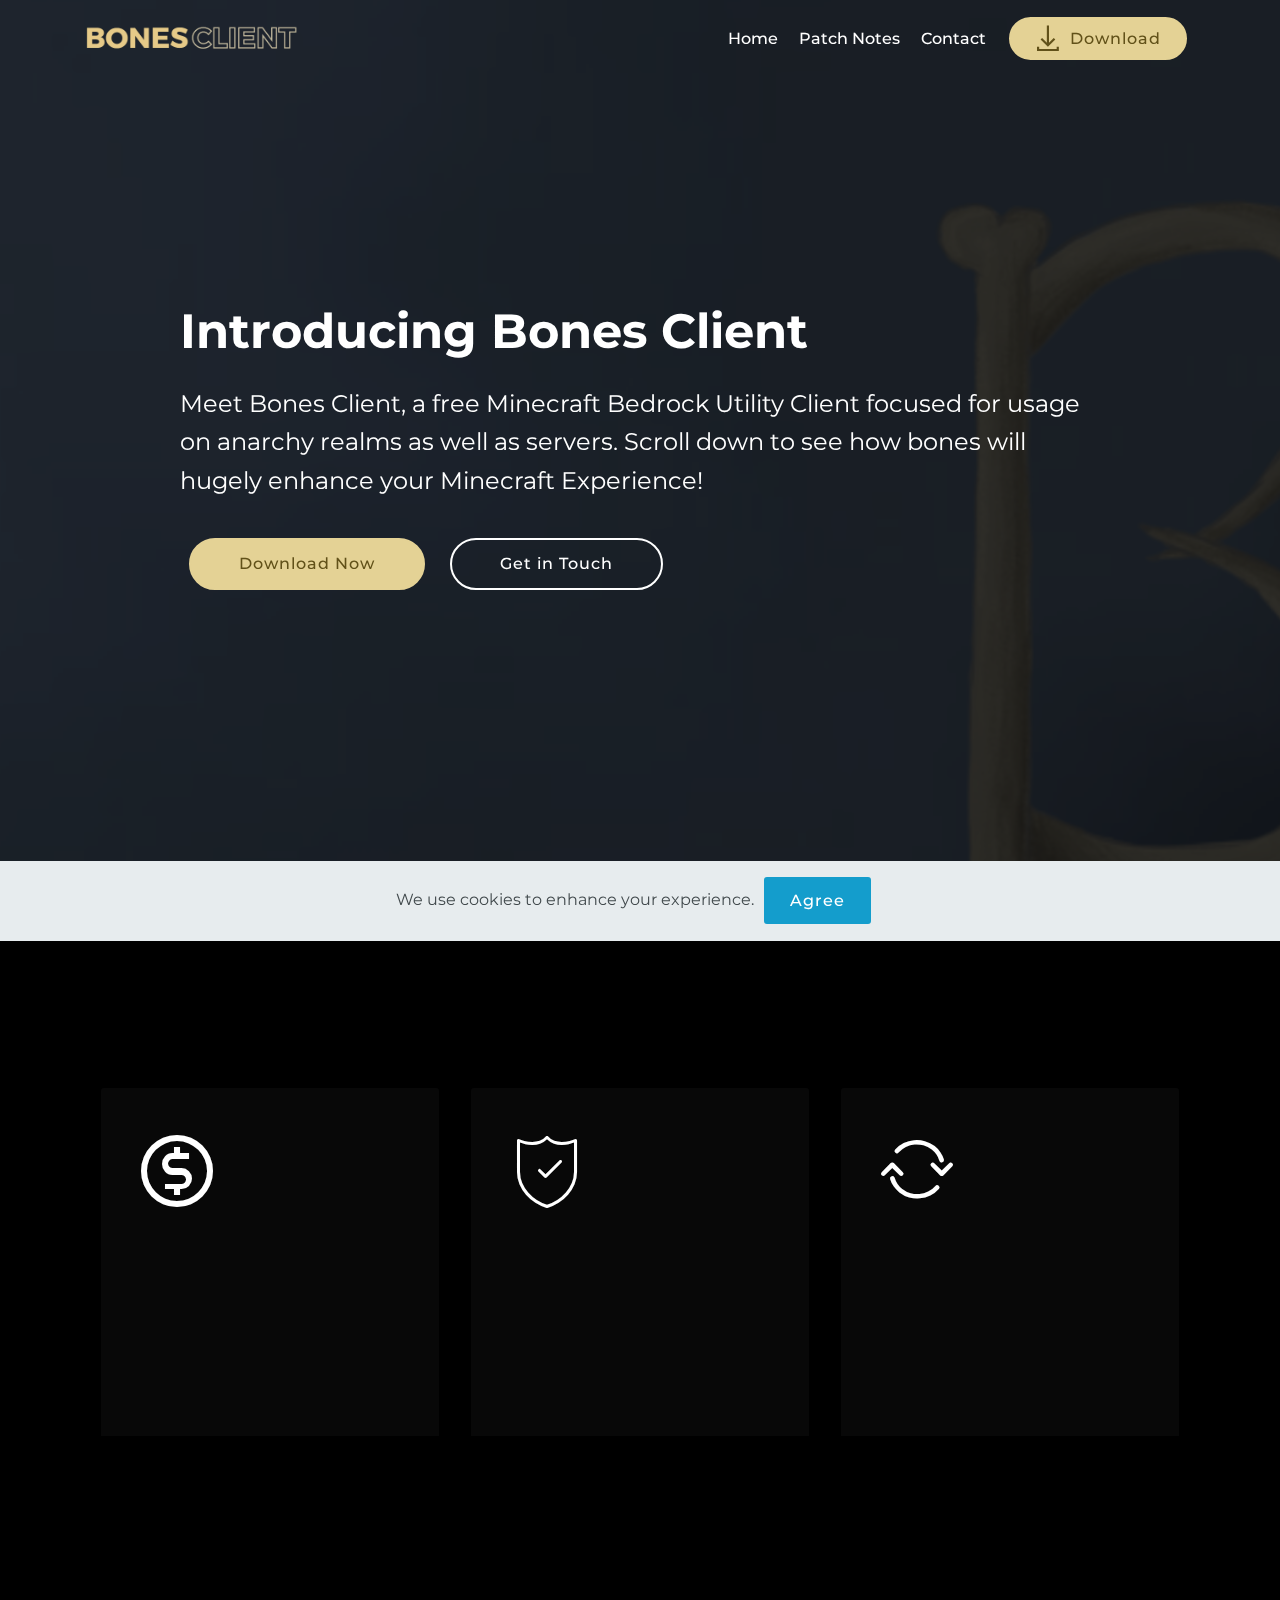
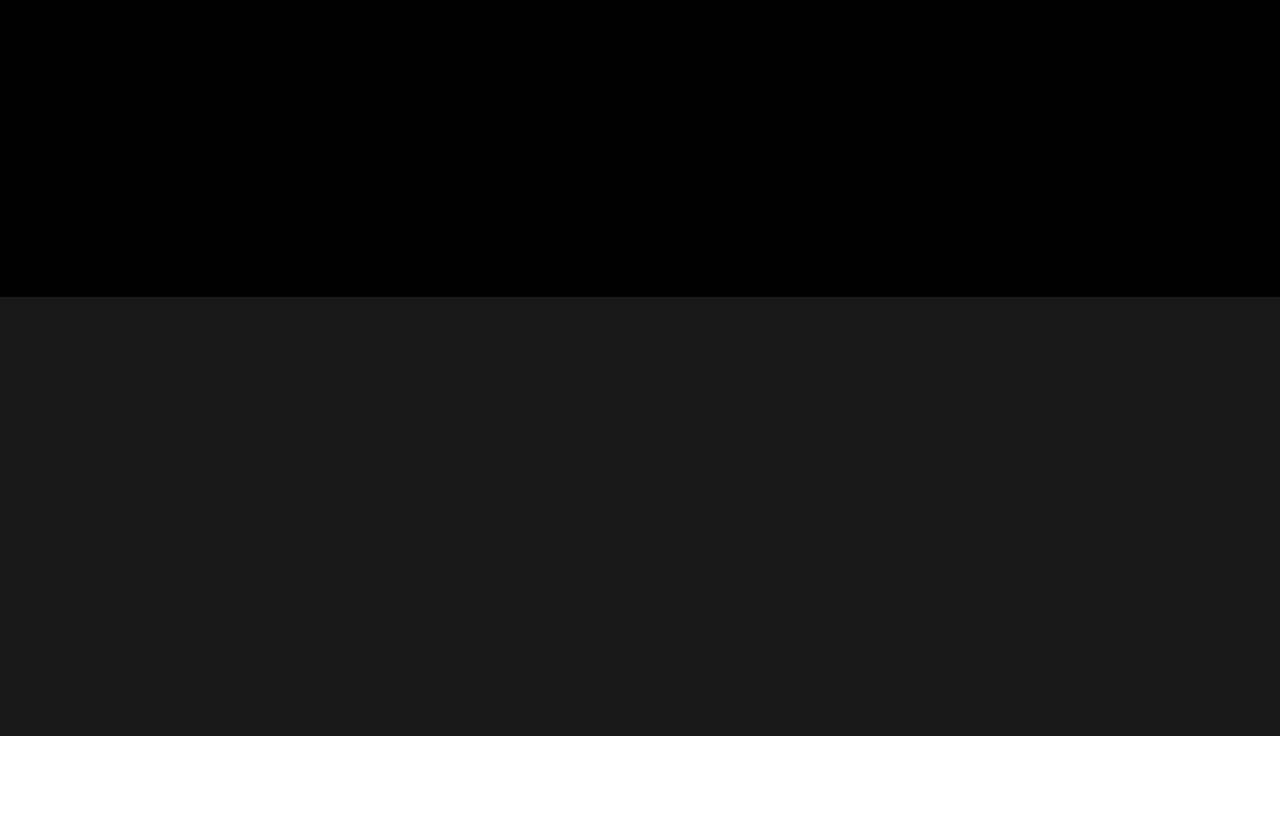
==== commit 35544ec1: "Add files via upload" ====
--- a/index.html
+++ b/index.html
@@ -1,10 +1,10 @@
 <!DOCTYPE html>
 <html  >
 <head>
-  <!-- Site by James v4.12.3, https://bonesclient.ml -->
+  <!-- Site made with Mobirise Website Builder v4.12.3, https://mobirise.com -->
   <meta charset="UTF-8">
   <meta http-equiv="X-UA-Compatible" content="IE=edge">
-  <meta name="generator" content="Dev Version 4.12.3, https://bonesclient.ml">
+  <meta name="generator" content="Mobirise v4.12.3, mobirise.com">
   <meta name="twitter:card" content="summary_large_image"/>
   <meta name="twitter:image:src" content="assets/images/index-meta.png">
   <meta property="og:image" content="assets/images/index-meta.png">
@@ -75,7 +75,7 @@
     </nav>
 </section>
 
-<section class="engine"><a href="https://mobirise.info/h">create a web page</a></section><section class="cid-s9dpW4cPaA mbr-fullscreen mbr-parallax-background" id="header2-1">
+<section class="engine"><a href="https://mobirise.info/a">online site builder</a></section><section class="cid-s9dpW4cPaA mbr-fullscreen mbr-parallax-background" id="header2-1">
 
     
 
@@ -92,11 +92,7 @@
             </div>
         </div>
     </div>
-    <div class="mbr-arrow hidden-sm-down" aria-hidden="true">
-        <a href="#next">
-            <i class="mbri-down mbr-iconfont"></i>
-        </a>
-    </div>
+    
 </section>
 
 <section class="header1 cid-s9dGH7DBmK" id="header16-h">
--- a/assets/mobirise/css/mbr-additional.css
+++ b/assets/mobirise/css/mbr-additional.css
@@ -1113,6 +1113,13 @@
 .cid-s9dpW4cPaA {
   background-image: url("../../../assets/images/ipad-pro.png");
 }
+.cid-s9dpW4cPaA H1 {
+  text-align: left;
+}
+.cid-s9dpW4cPaA .mbr-text,
+.cid-s9dpW4cPaA .mbr-section-btn {
+  text-align: left;
+}
 .cid-s9dGH7DBmK {
   padding-top: 90px;
   padding-bottom: 0px;
@@ -1614,18 +1621,125 @@
 }
 .cid-s9dG9kJ0Yd H1 {
   color: #ffffff;
+  text-align: left;
 }
 .cid-s9dG9kJ0Yd .mbr-text,
 .cid-s9dG9kJ0Yd .mbr-section-btn {
   color: #efefef;
-}
-.cid-s9dHAEJI4S {
+  text-align: left;
+}
+.cid-s9ptl22xyz {
   padding-top: 90px;
   padding-bottom: 90px;
-  background-color: #efefef;
-}
-.cid-s9dHAEJI4S P {
+  background-image: url("../../../assets/images/ipad-pro.png");
+}
+.cid-s9ptl22xyz .mbr-section-subtitle {
   color: #767676;
+  text-align: center;
+  font-weight: 300;
+}
+.cid-s9ptl22xyz .timeline-text-content {
+  padding: 2rem 2.5rem;
+  background: #ffffff;
+  margin-left: 2rem;
+}
+.cid-s9ptl22xyz .timeline-text-content p {
+  margin-bottom: 0;
+}
+.cid-s9ptl22xyz .time-line-date-content {
+  margin-right: 2rem;
+}
+.cid-s9ptl22xyz .time-line-date-content p {
+  padding: 2rem 2.5rem;
+  background: #ffffff;
+  float: right;
+}
+.cid-s9ptl22xyz .timeline-element {
+  margin-bottom: 50px;
+  position: relative;
+  word-wrap: break-word;
+  word-break: break-word;
+  display: -webkit-flex;
+  flex-direction: row;
+  -webkit-flex-direction: row;
+}
+.cid-s9ptl22xyz .timeline-element:hover .mbr-timeline-date {
+  box-shadow: 0 7px 20px 0px rgba(0, 0, 0, 0.08);
+  transition: all .4s;
+}
+.cid-s9ptl22xyz .timeline-element:hover .timeline-text-content {
+  box-shadow: 0 7px 20px 0px rgba(0, 0, 0, 0.08);
+  transition: all .4s;
+}
+.cid-s9ptl22xyz .mbr-timeline-date,
+.cid-s9ptl22xyz .timeline-text-content {
+  transition: all .4s;
+}
+.cid-s9ptl22xyz .reverse {
+  flex-direction: row-reverse;
+  -webkit-flex-direction: row-reverse;
+}
+.cid-s9ptl22xyz .reverse .timeline-text-content {
+  margin-right: 2rem;
+  margin-left: 0;
+}
+.cid-s9ptl22xyz .reverse .time-line-date-content {
+  margin-left: 2rem;
+  margin-right: 0rem;
+}
+.cid-s9ptl22xyz .reverse .time-line-date-content p {
+  float: left;
+}
+.cid-s9ptl22xyz .iconBackground {
+  position: absolute;
+  left: 50%;
+  width: 20px;
+  height: 20px;
+  line-height: 30px;
+  text-align: center;
+  border-radius: 50%;
+  font-size: 30px;
+  display: inline-block;
+  background-color: #ffffff;
+  top: 20px;
+  margin-left: -10px;
+}
+.cid-s9ptl22xyz .separline:before {
+  top: 20px;
+  bottom: 0;
+  position: absolute;
+  content: "";
+  width: 2px;
+  background-color: #ffffff;
+  left: calc(50% - 1px);
+  height: calc(100% + 4rem);
+}
+@media (max-width: 768px) {
+  .cid-s9ptl22xyz .iconBackground {
+    left: 0 !important;
+  }
+  .cid-s9ptl22xyz .separline:before {
+    left: 0!important;
+  }
+  .cid-s9ptl22xyz .timeline-text-content {
+    margin-left: 0 !important;
+  }
+  .cid-s9ptl22xyz .time-line-date-content {
+    margin-right: 0 !important;
+  }
+  .cid-s9ptl22xyz .time-line-date-content p {
+    float: left !important;
+  }
+  .cid-s9ptl22xyz .reverse .time-line-date-content {
+    margin-left: 0 !important;
+  }
+  .cid-s9ptl22xyz .reverse .timeline-text-content {
+    margin-right: 0 !important;
+  }
+}
+.cid-s9ptl22xyz .reverseTimeline {
+  display: flex;
+  flex-direction: column-reverse;
 }
 .cid-s9dK3R2lpr {
   padding-top: 30px;
@@ -2464,6 +2578,13 @@
   padding-bottom: 75px;
   background-color: #000000;
 }
+.cid-s9dJ4g9gUB H1 {
+  text-align: left;
+}
+.cid-s9dJ4g9gUB .mbr-text,
+.cid-s9dJ4g9gUB .mbr-section-btn {
+  text-align: left;
+}
 .cid-s9dKkoX4W0 {
   padding-top: 15px;
   padding-bottom: 60px;
--- a/assets/mobirise/css/mbr-additional.css
+++ b/assets/mobirise/css/mbr-additional.css
@@ -1113,6 +1113,13 @@
 .cid-s9dpW4cPaA {
   background-image: url("../../../assets/images/ipad-pro.png");
 }
+.cid-s9dpW4cPaA H1 {
+  text-align: left;
+}
+.cid-s9dpW4cPaA .mbr-text,
+.cid-s9dpW4cPaA .mbr-section-btn {
+  text-align: left;
+}
 .cid-s9dGH7DBmK {
   padding-top: 90px;
   padding-bottom: 0px;
@@ -1614,18 +1621,125 @@
 }
 .cid-s9dG9kJ0Yd H1 {
   color: #ffffff;
+  text-align: left;
 }
 .cid-s9dG9kJ0Yd .mbr-text,
 .cid-s9dG9kJ0Yd .mbr-section-btn {
   color: #efefef;
-}
-.cid-s9dHAEJI4S {
+  text-align: left;
+}
+.cid-s9ptl22xyz {
   padding-top: 90px;
   padding-bottom: 90px;
-  background-color: #efefef;
-}
-.cid-s9dHAEJI4S P {
+  background-image: url("../../../assets/images/ipad-pro.png");
+}
+.cid-s9ptl22xyz .mbr-section-subtitle {
   color: #767676;
+  text-align: center;
+  font-weight: 300;
+}
+.cid-s9ptl22xyz .timeline-text-content {
+  padding: 2rem 2.5rem;
+  background: #ffffff;
+  margin-left: 2rem;
+}
+.cid-s9ptl22xyz .timeline-text-content p {
+  margin-bottom: 0;
+}
+.cid-s9ptl22xyz .time-line-date-content {
+  margin-right: 2rem;
+}
+.cid-s9ptl22xyz .time-line-date-content p {
+  padding: 2rem 2.5rem;
+  background: #ffffff;
+  float: right;
+}
+.cid-s9ptl22xyz .timeline-element {
+  margin-bottom: 50px;
+  position: relative;
+  word-wrap: break-word;
+  word-break: break-word;
+  display: -webkit-flex;
+  flex-direction: row;
+  -webkit-flex-direction: row;
+}
+.cid-s9ptl22xyz .timeline-element:hover .mbr-timeline-date {
+  box-shadow: 0 7px 20px 0px rgba(0, 0, 0, 0.08);
+  transition: all .4s;
+}
+.cid-s9ptl22xyz .timeline-element:hover .timeline-text-content {
+  box-shadow: 0 7px 20px 0px rgba(0, 0, 0, 0.08);
+  transition: all .4s;
+}
+.cid-s9ptl22xyz .mbr-timeline-date,
+.cid-s9ptl22xyz .timeline-text-content {
+  transition: all .4s;
+}
+.cid-s9ptl22xyz .reverse {
+  flex-direction: row-reverse;
+  -webkit-flex-direction: row-reverse;
+}
+.cid-s9ptl22xyz .reverse .timeline-text-content {
+  margin-right: 2rem;
+  margin-left: 0;
+}
+.cid-s9ptl22xyz .reverse .time-line-date-content {
+  margin-left: 2rem;
+  margin-right: 0rem;
+}
+.cid-s9ptl22xyz .reverse .time-line-date-content p {
+  float: left;
+}
+.cid-s9ptl22xyz .iconBackground {
+  position: absolute;
+  left: 50%;
+  width: 20px;
+  height: 20px;
+  line-height: 30px;
+  text-align: center;
+  border-radius: 50%;
+  font-size: 30px;
+  display: inline-block;
+  background-color: #ffffff;
+  top: 20px;
+  margin-left: -10px;
+}
+.cid-s9ptl22xyz .separline:before {
+  top: 20px;
+  bottom: 0;
+  position: absolute;
+  content: "";
+  width: 2px;
+  background-color: #ffffff;
+  left: calc(50% - 1px);
+  height: calc(100% + 4rem);
+}
+@media (max-width: 768px) {
+  .cid-s9ptl22xyz .iconBackground {
+    left: 0 !important;
+  }
+  .cid-s9ptl22xyz .separline:before {
+    left: 0!important;
+  }
+  .cid-s9ptl22xyz .timeline-text-content {
+    margin-left: 0 !important;
+  }
+  .cid-s9ptl22xyz .time-line-date-content {
+    margin-right: 0 !important;
+  }
+  .cid-s9ptl22xyz .time-line-date-content p {
+    float: left !important;
+  }
+  .cid-s9ptl22xyz .reverse .time-line-date-content {
+    margin-left: 0 !important;
+  }
+  .cid-s9ptl22xyz .reverse .timeline-text-content {
+    margin-right: 0 !important;
+  }
+}
+.cid-s9ptl22xyz .reverseTimeline {
+  display: flex;
+  flex-direction: column-reverse;
 }
 .cid-s9dK3R2lpr {
   padding-top: 30px;
@@ -2464,6 +2578,13 @@
   padding-bottom: 75px;
   background-color: #000000;
 }
+.cid-s9dJ4g9gUB H1 {
+  text-align: left;
+}
+.cid-s9dJ4g9gUB .mbr-text,
+.cid-s9dJ4g9gUB .mbr-section-btn {
+  text-align: left;
+}
 .cid-s9dKkoX4W0 {
   padding-top: 15px;
   padding-bottom: 60px;
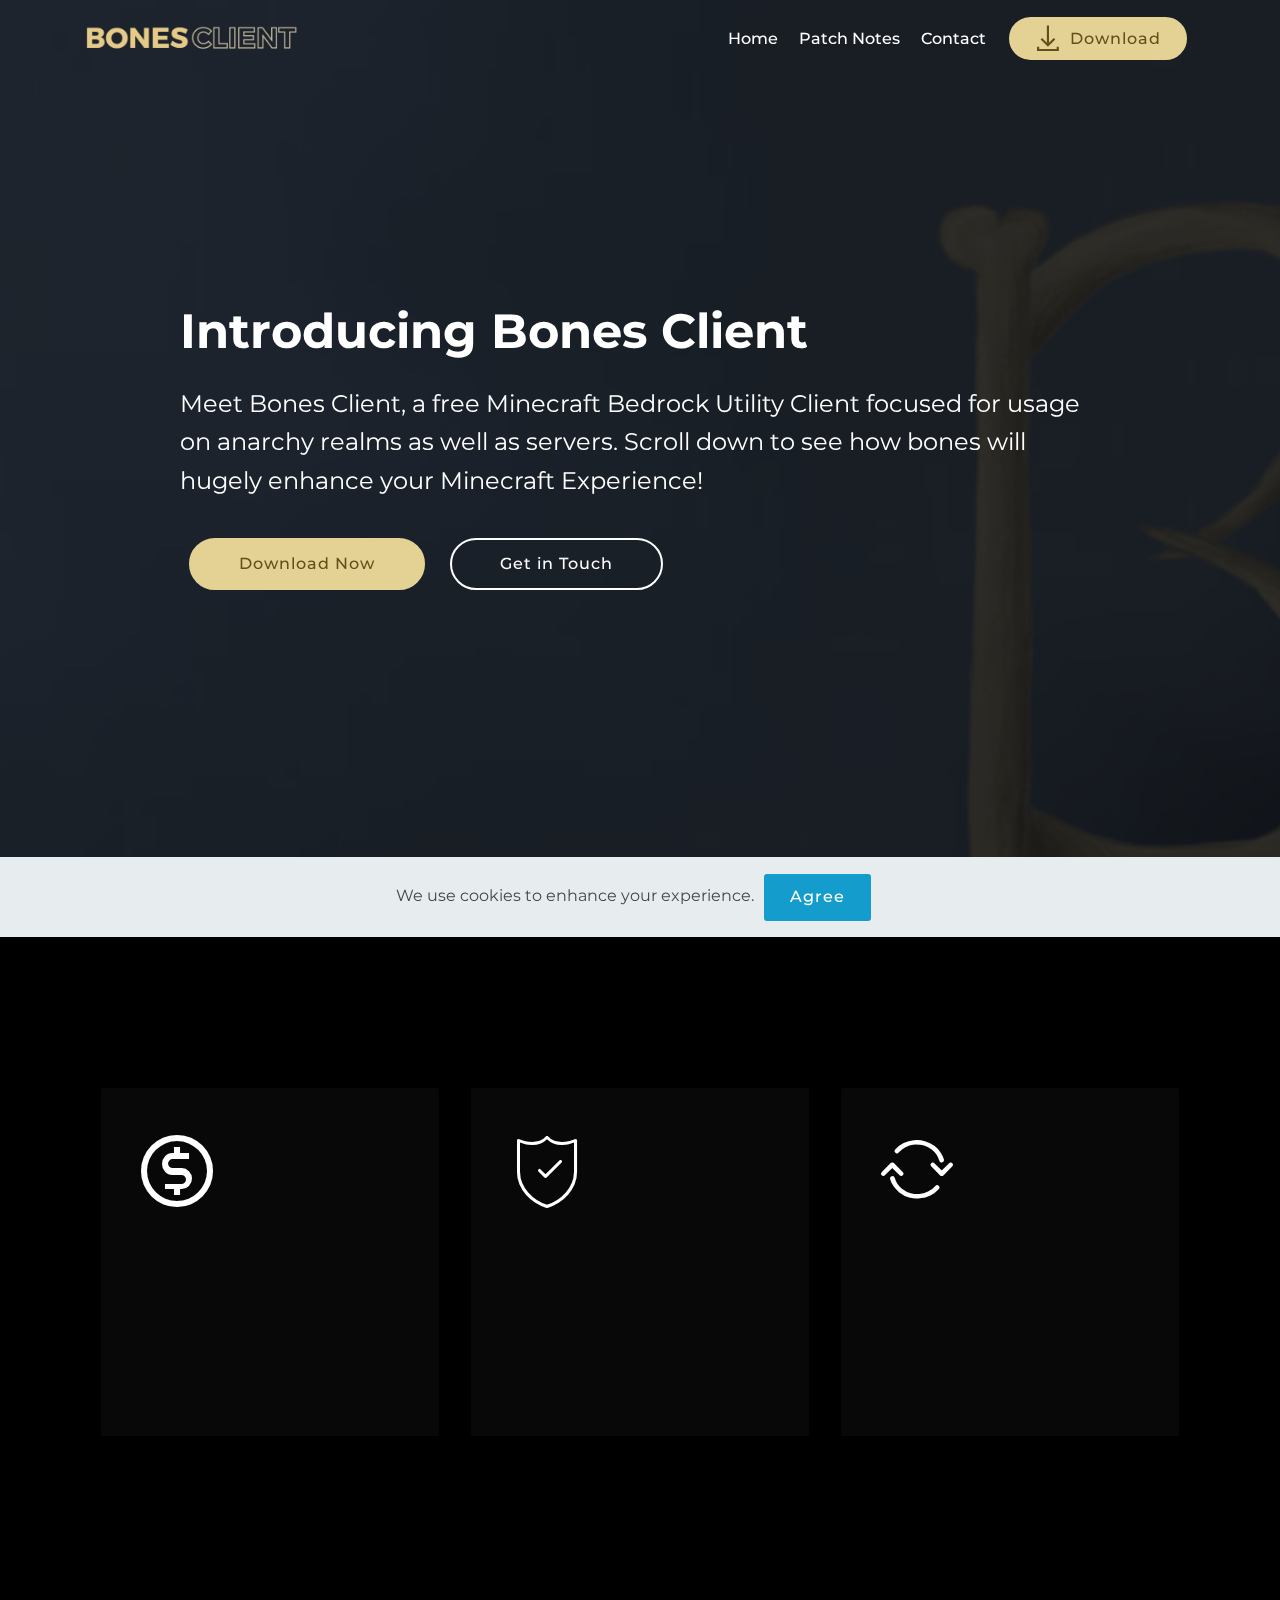
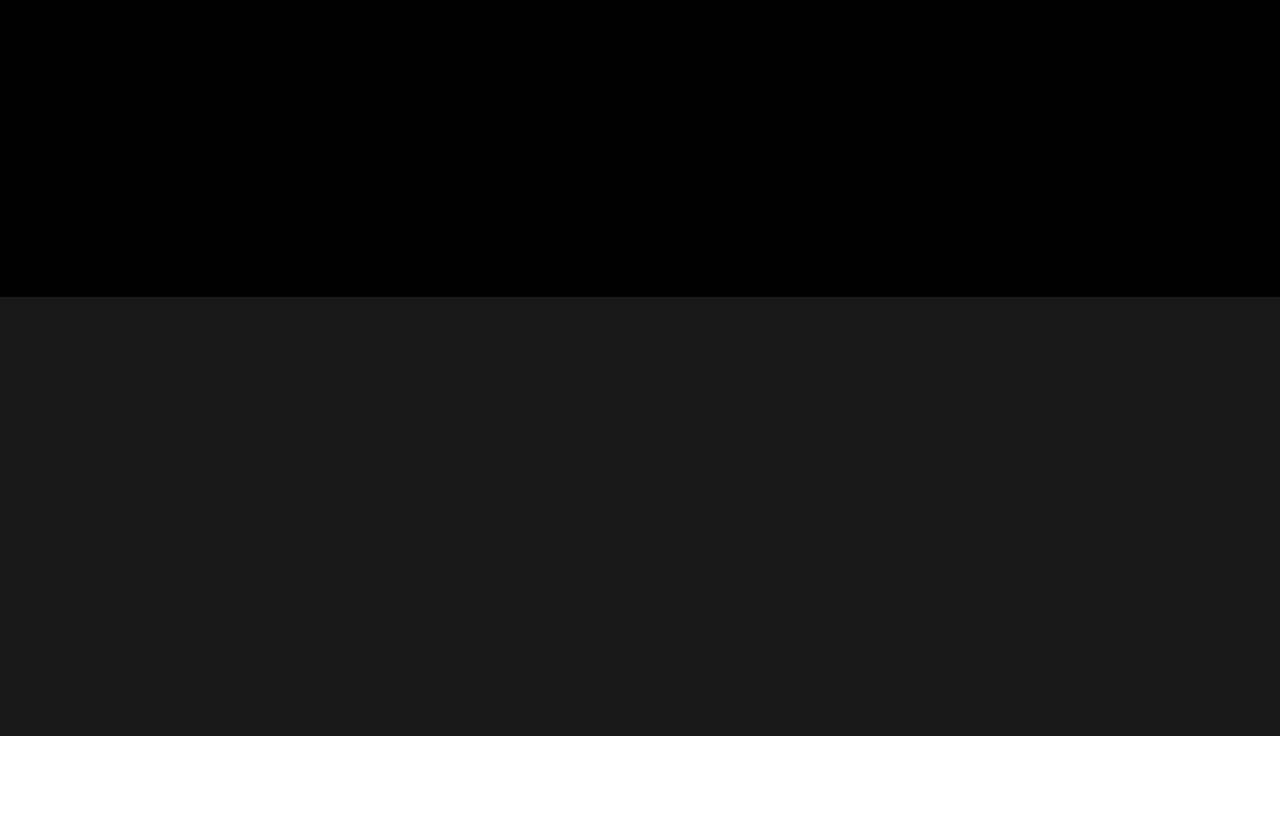
==== commit a70ff475: "Add files via upload" ====
--- a/index.html
+++ b/index.html
@@ -1,10 +1,10 @@
 <!DOCTYPE html>
 <html  >
 <head>
-  <!-- Site made with Mobirise Website Builder v4.12.3, https://mobirise.com -->
+  <!-- Site by James v4.12.3, https://bonesclient.ml -->
   <meta charset="UTF-8">
   <meta http-equiv="X-UA-Compatible" content="IE=edge">
-  <meta name="generator" content="Mobirise v4.12.3, mobirise.com">
+  <meta name="generator" content="Dev Version 4.12.3, https://bonesclient.ml">
   <meta name="twitter:card" content="summary_large_image"/>
   <meta name="twitter:image:src" content="assets/images/index-meta.png">
   <meta property="og:image" content="assets/images/index-meta.png">
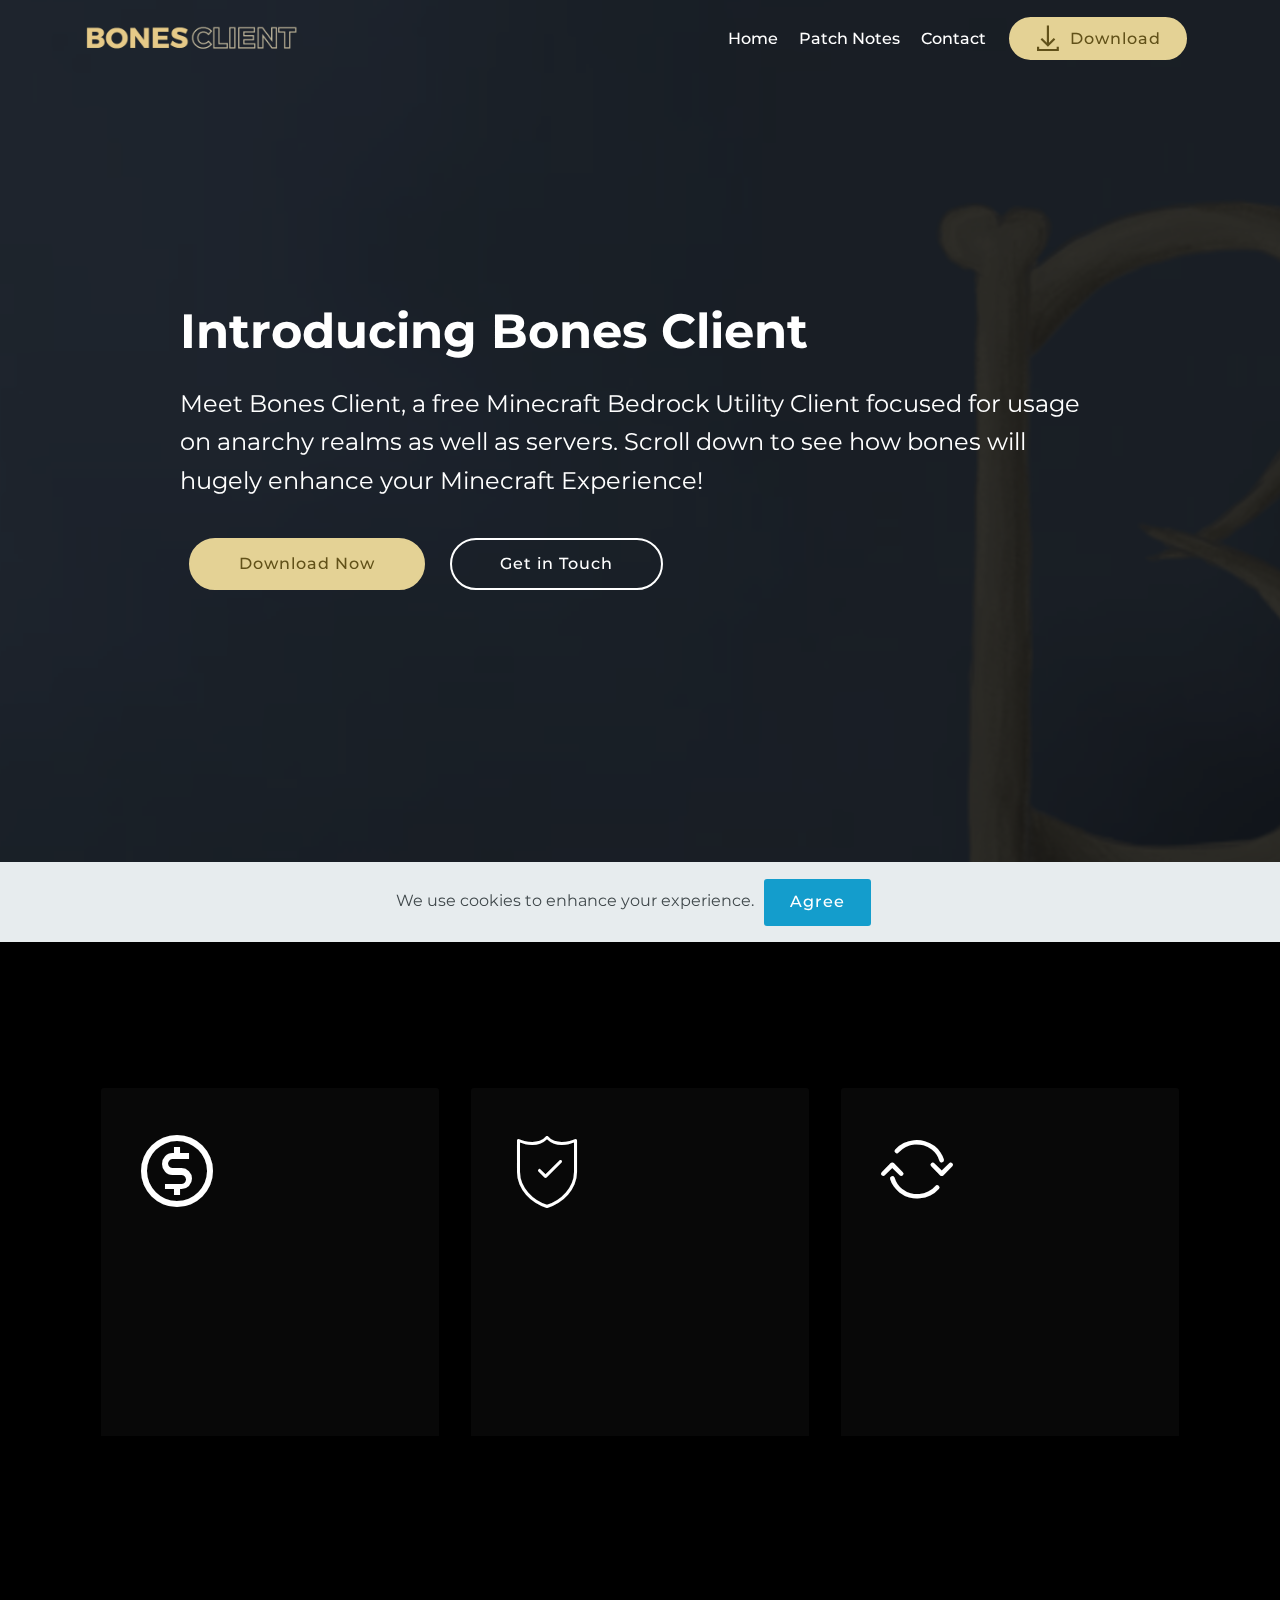
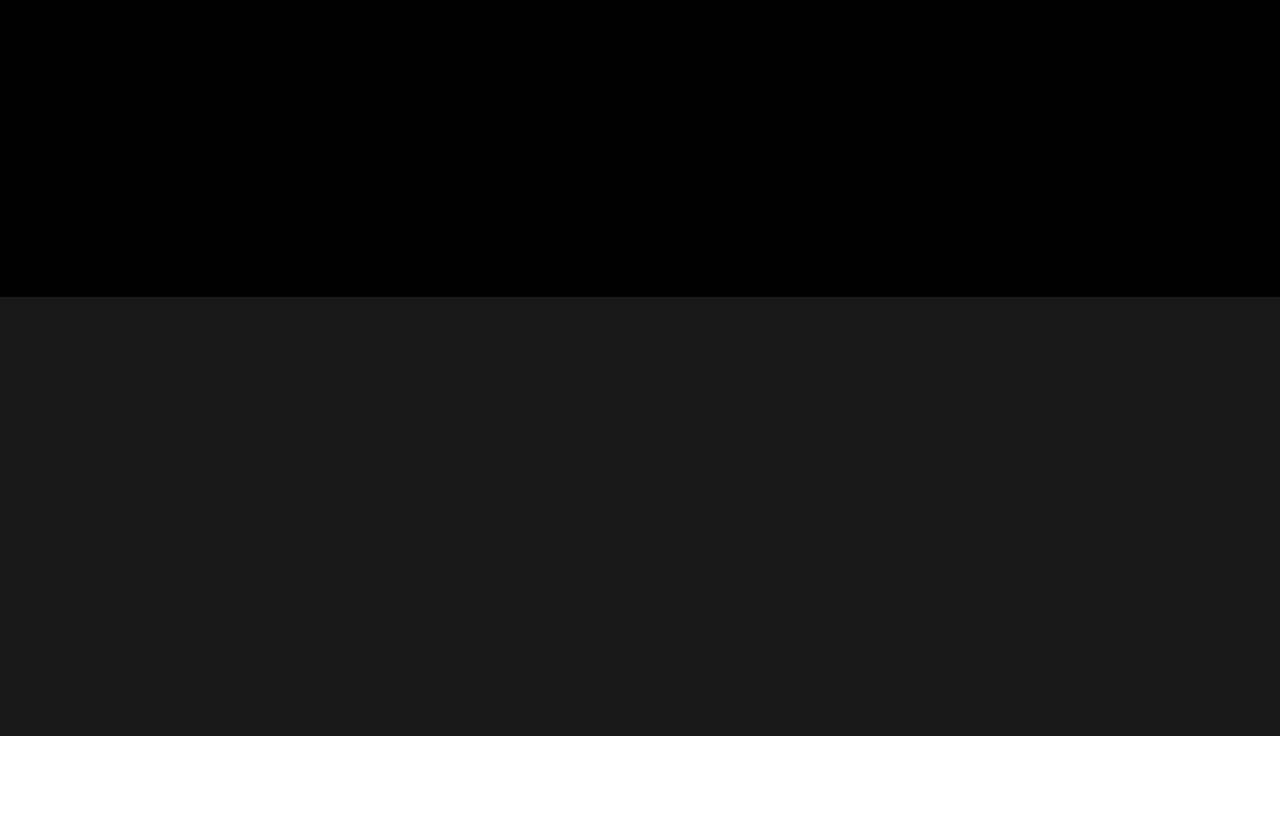
==== commit 2a582cf4: "Add files via upload" ====
--- a/index.html
+++ b/index.html
@@ -75,7 +75,7 @@
     </nav>
 </section>
 
-<section class="engine"><a href="https://mobirise.info/a">online site builder</a></section><section class="cid-s9dpW4cPaA mbr-fullscreen mbr-parallax-background" id="header2-1">
+<section class="engine"><a href="https://mobirise.info/m">website design templates</a></section><section class="cid-s9dpW4cPaA mbr-fullscreen mbr-parallax-background" id="header2-1">
 
     
 
@@ -179,7 +179,7 @@
                 
                 <p class="mbr-text pb-3 mbr-fonts-style display-5">
                     Experiencing bugs or have any inquiries? Join our Discord server to get in touch with the Bones team.</p>
-                <div class="mbr-section-btn"><a class="btn btn-md btn-white display-4" href="http://comingsoon.url" target="_blank"><span class="socicon socicon-discord mbr-iconfont mbr-iconfont-btn"></span>Discord</a></div>
+                <div class="mbr-section-btn"><a class="btn btn-md btn-white display-4" href="https://discord.gg/DwxAYb4" target="_blank"><span class="socicon socicon-discord mbr-iconfont mbr-iconfont-btn"></span>Discord</a></div>
             </div>
         </div>
     </div>
